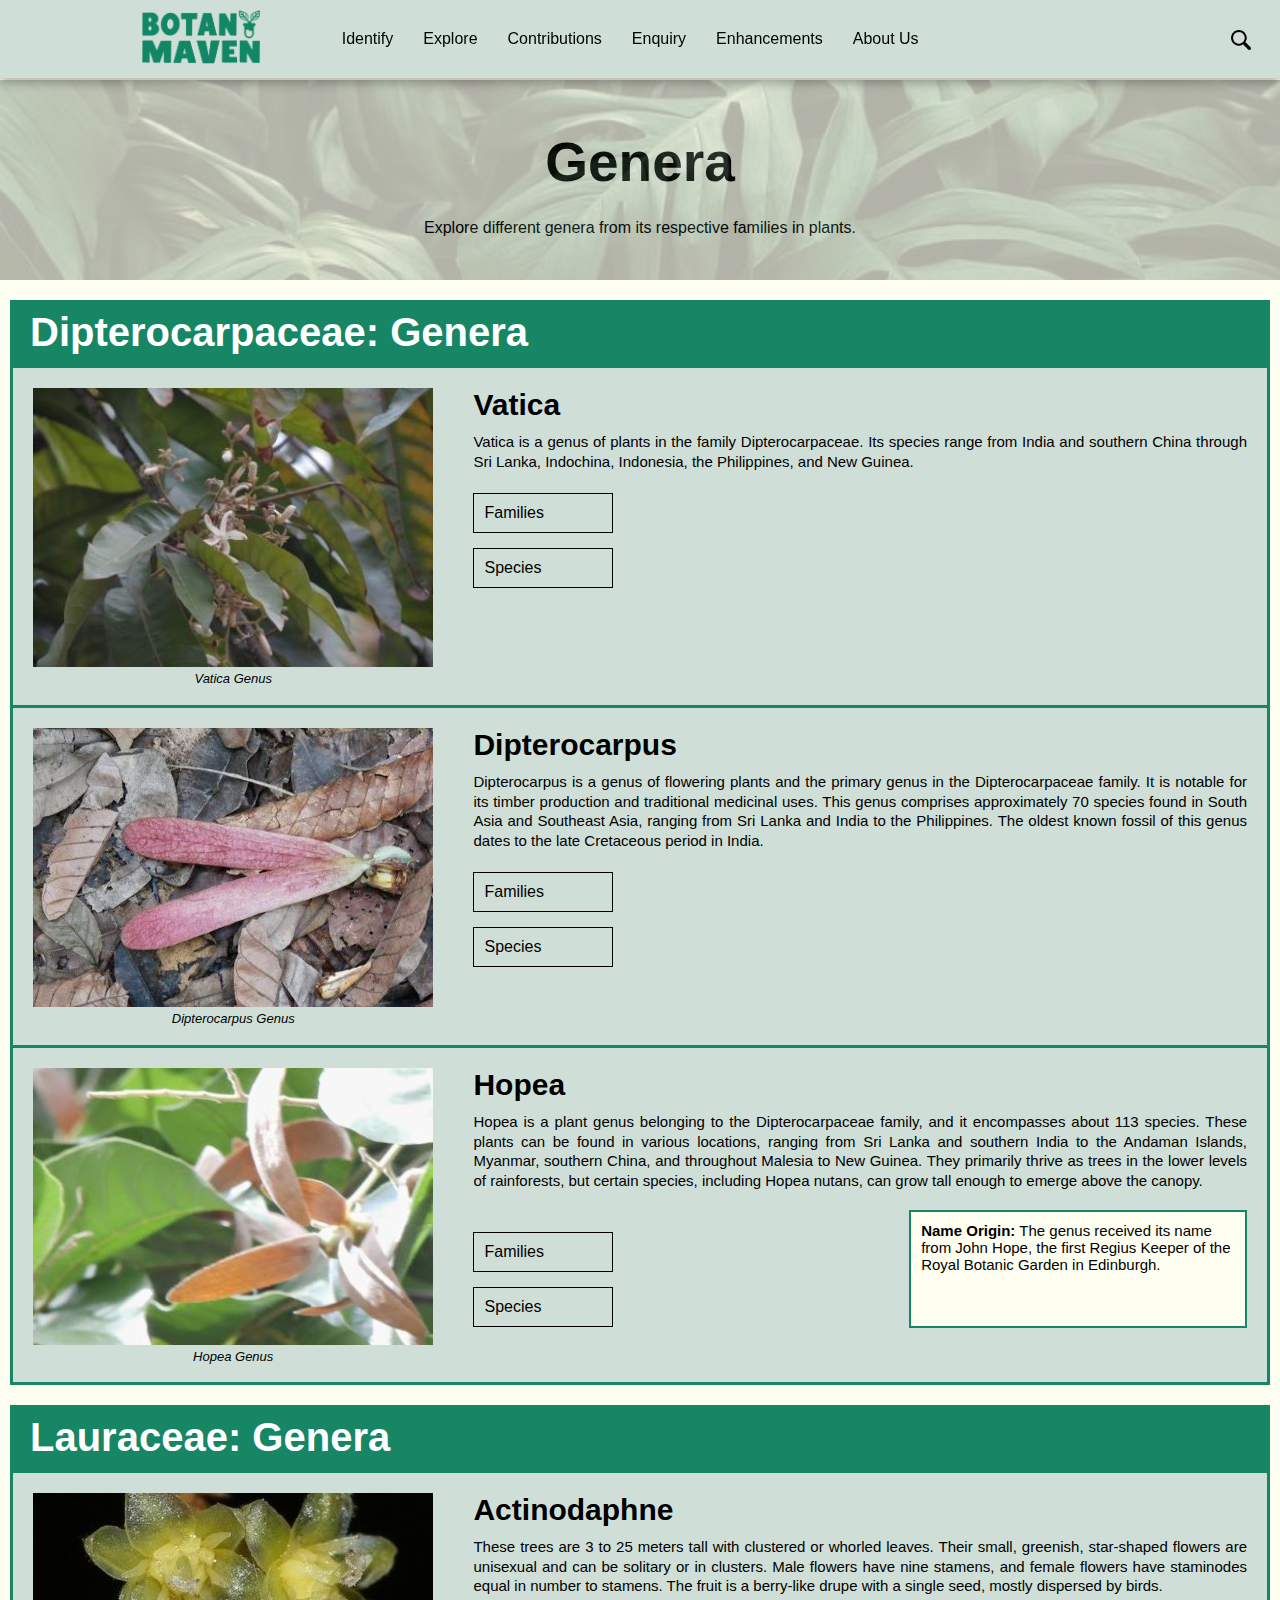
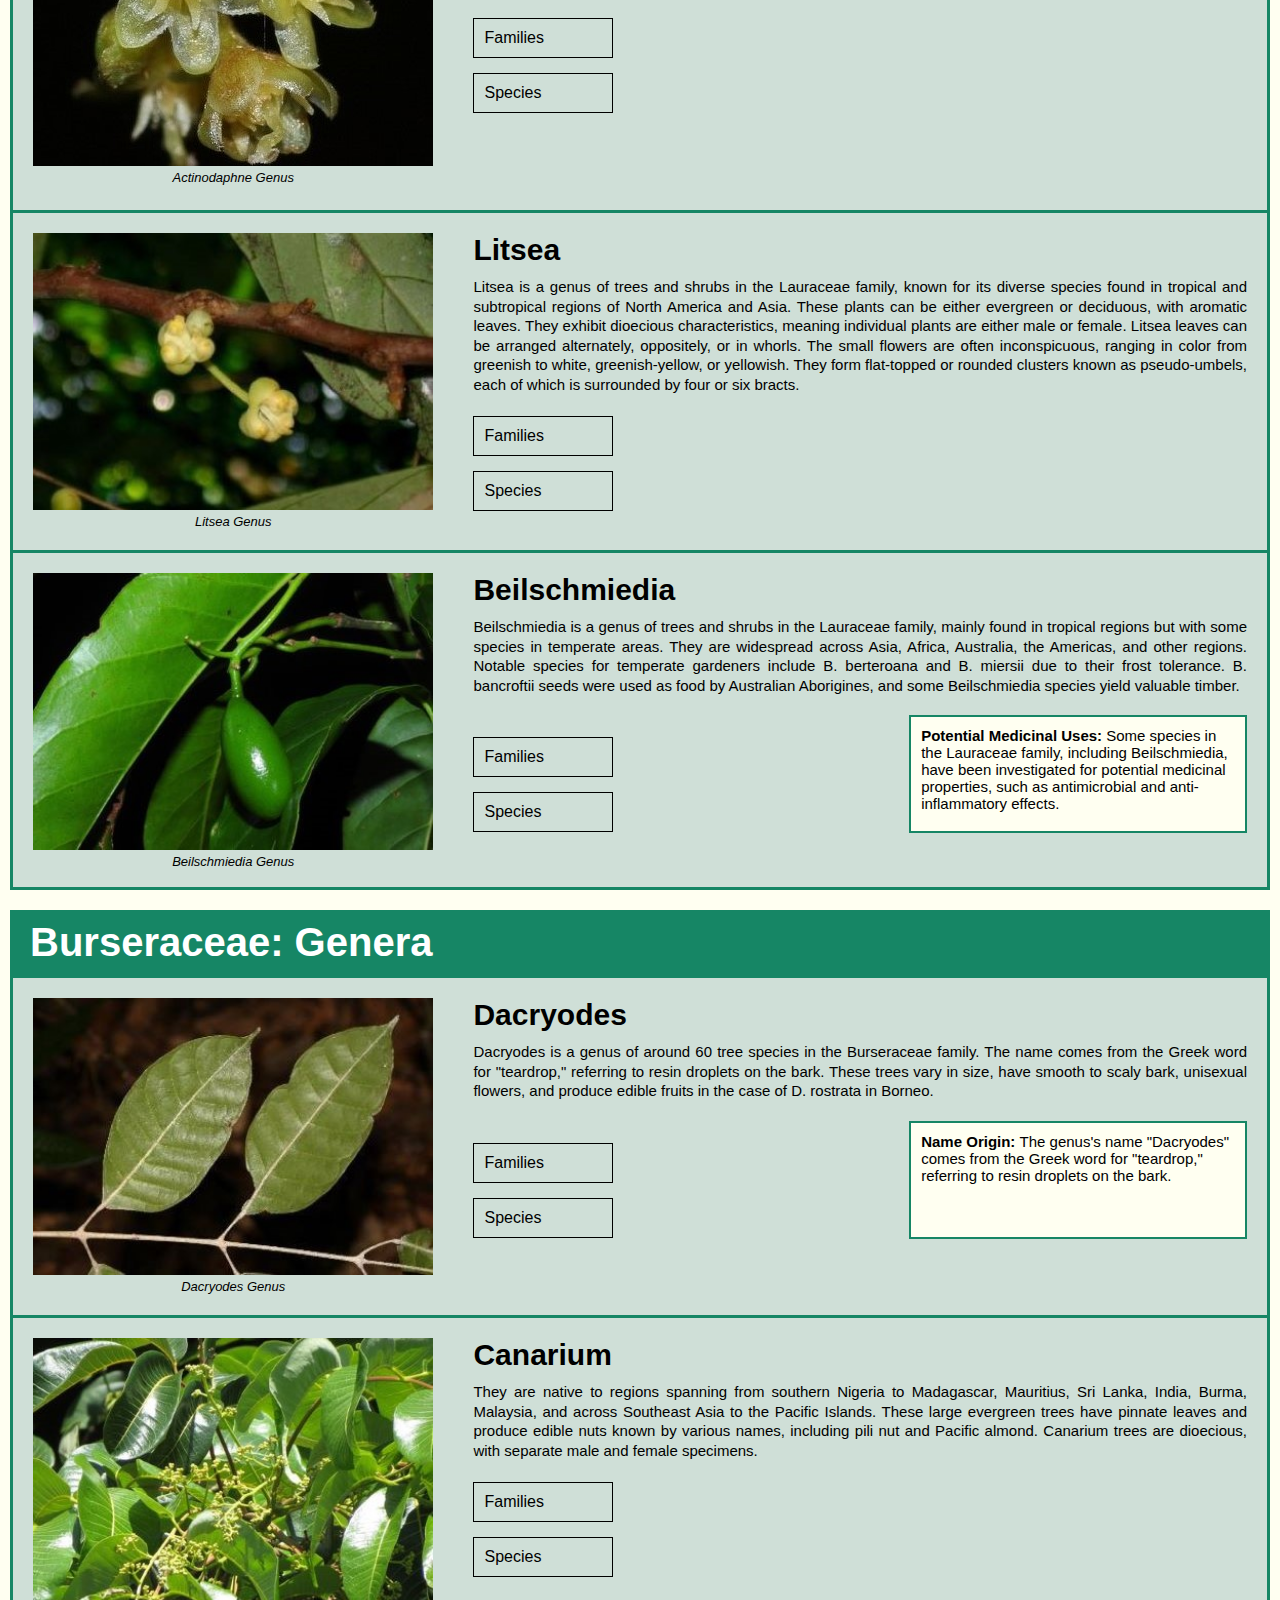
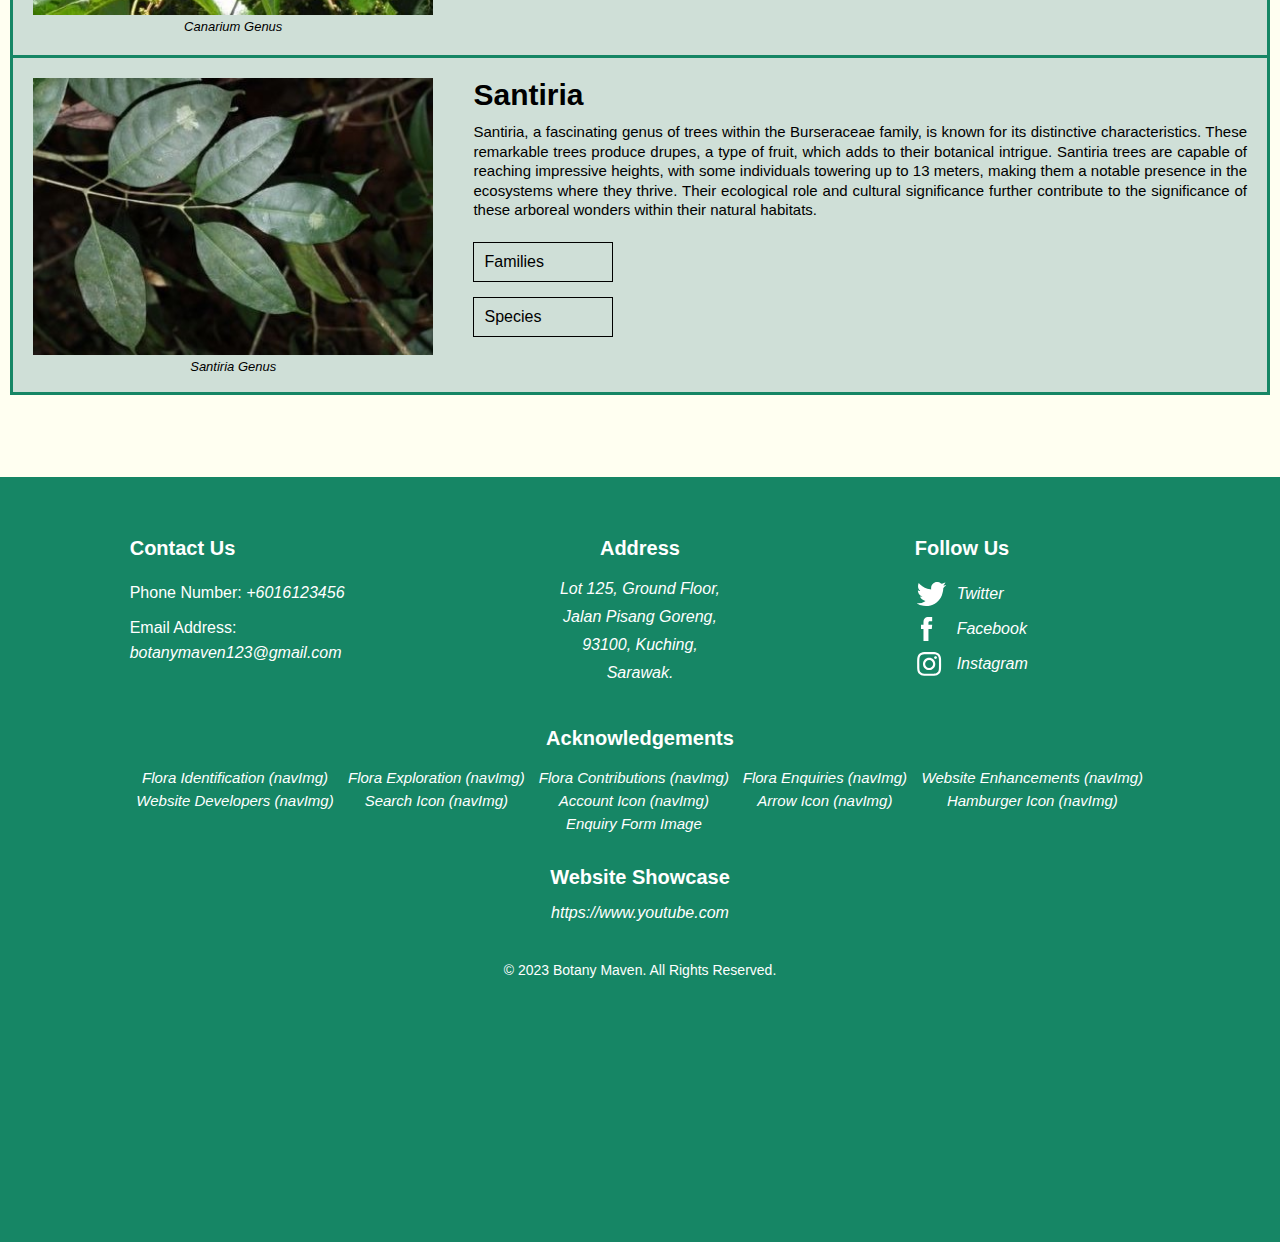
==== genera.html @ 19837459 "Add files via upload" ====
<!DOCTYPE html>
<html lang="en">
<head>
    <title>Genera</title>
    <meta charset="utf-8">
    <meta name="author" content="Lab Group 2-B: Deron Foo">
    <meta name="description" content="A website design prototype with future functions namely to identify Endangered, Rare and Threatened (ERT) plants through an automatic visual identification engine. In addition, the web application will also integrate a function akin to a plant encyclopedia, enabling users to explore encountered plant species">
    <meta name="keywords" content="Botany Maven, Plant Encyclopedia, ERT, Botany Identification, Families">
    <meta name="viewport" content="width=device-width, initial-scale=1.0">
    <link rel="stylesheet" type="text/css" href="style/style.css">
    <link rel="icon" href="photos/homepage/favicon.png" type="image/png"> <!-- Define website favicon -->
</head>
<body>
    <header>
        <input type="checkbox" name="hamburger_menu" id="sidebar_menu">
        <label for="sidebar_menu"><img src="photos/homepage/hamburger_menu.png" alt="Hamburger menu icon"></label>
        <!-- checkbox used for hamburger menu toggles (control the visibility of the sidebar menu) -->
        <a href="index.html" id="logo"><img src="photos/homepage/logo.png" alt="Website logo"></a>
        <nav>
            <div class="navbar">
                <a class="navbarBtn" href="identify.html">Identify</a>
                <div class="navRow">
                    <!-- Dropdown menu content arrangements -->
                    <div class="navCol column1">
                        <h2>Flora<br>Identification</h2>
                    </div>
                    <div class="navCol column2">
                        <ul>
                            <li>Upload photo</li>
                            <li>Identify plant types</li>
                            <li>Scientific & common names</li>
                            <li>Plant care tips</li>
                            <li>Appropriate environment</li>
                            <li>Main plant locations</li>
                        </ul>
                    </div>
                    <div class="navCol column3 colImg1">
                    </div><!-- Background image in style.css for each dropdown option -->
                </div>
            </div>
            <div class="navbar">
                <a class="navbarBtn" href="families.html">Explore</a>
                <div class="navRow">
                    <div class="navCol column1">
                        <h2>Flora<br>Exporation</h2>
                    </div>
                    <div class="navCol column2">
                        <ul>
                            <li>Explore the plant by navigating through three areas for more information: </li>
                            <li><a href="families.html">Families</a></li>
                            <li><a href="genera.html">Genera</a></li>
                            <li><a href="species.html">Species</a></li>
                        </ul>
                    </div>
                    <div class="navCol column3 colImg2">
                    </div>
                </div>
            </div>
            <div class="navbar">
                <a class="navbarBtn" href="contributor.html">Contributions</a>
                <div class="navRow">
                    <div class="navCol column1">
                        <h2>Flora<br>Contributions</h2>
                    </div>
                    <div class="navCol column2">
                        <ul>
                            <li>Card display of plants</li>
                            <li>User-uploaded photos</li>
                            <li>Name of the plants</li>
                            <li>Name of the contributors</li>
                            <li>User comments</li>
                        </ul>
                    </div>
                    <div class="navCol column3 colImg3">
                    </div>
                </div>
            </div>
            <div class="navbar">
                <a class="navbarBtn" href="enquiry.html">Enquiry</a>
                <div class="navRow">
                    <div class="navCol column1">
                        <h2>Flora<br>Enquiries</h2>
                    </div>
                    <div class="navCol column2">
                        <ul>
                            <li>User details</li>
                            <li>Make inquiries about plants based on seven families:</li>
                            <li>~ Dipterocarpaceae&nbsp;&nbsp;&nbsp; ~ Lauraceae</li>
                            <li>~ Burseraceae&nbsp;&nbsp;&nbsp;&nbsp;&nbsp;&nbsp;&nbsp;&nbsp;&nbsp;&nbsp;&nbsp; ~ Myristicaceae</li>
                            <li>~ Chrysobalanaceae&nbsp;&nbsp; ~ Meliaceae </li>
                            <li>~ Ebenaceae</li>
                        </ul>
                    </div>
                    <div class="navCol column3 colImg4">
                    </div>
                </div>
            </div>
            <div class="navbar">
                <a class="navbarBtn" href="enhancement1.html">Enhancements</a>
                <div class="navRow">
                    <div class="navCol column1">
                        <h2>Website<br>Enhancements</h2>
                    </div>
                    <div class="navCol column2">
                        <ul>
                            <li>Sticky Dropdown Navigation + Hamburger</li>
                            <li>Fluid Layout: Mobile & Tablet Adaptation</li>
                            <li>Card Flipping Animation on Mouseover </li>
                            <li>Embedded YouTube video</li>
                            <li>Embedded Google map</li>
                        </ul>
                    </div>
                    <div class="navCol column3 colImg5">
                    </div>
                </div>
            </div>
            <div class="navbar">
                <a class="navbarBtn" href="#">About Us</a>
                <div class="navRow">
                    <div class="navCol column1">
                        <h2>Website<br>Developers</h2>
                    </div>
                    <div class="navCol column2">
                        <ul>
                            <li>Meet our software developers:</li>
                            <li><a href="profile1.html">Deron Foo</a></li>
                            <li><a href="profile2.html">Esther Chai</a></li>
                            <li><a href="profile3.html">Liew Mei Qi</a></li>
                            <li><a href="profile4.html">Beh Jia Yi</a></li>
                            <li><a href="profile5.html">Lai Jun Hong</a></li>
                        </ul>
                    </div>
                    <div class="navCol column3 colImg6">
                    </div>
                </div>
            </div>
            <a href="" class="icon"><img src="photos/homepage/search.png" alt="Search icon"></a>
            <!-- search icon obtained from https://www.flaticon.com/free-icon/magnifying-glass_49116?term=search&page=1&position=16&origin=tag&related_id=49116 -->
            <a href="" class="icon"><img src="photos/homepage/user.png" alt="User account icon"></a>
            <!-- account icon obtained from https://www.flaticon.com/free-icon/user_1077114?term=account&page=1&position=3&origin=search&related_id=1077114 -->
        </nav>
        <div id="hamburgerNav">
        <!-- Hamburger navigational menu that will only show up when clicked on under minimized screen/mobile view -->
            <ul>
                <li><a href="identify.html">Flora Identification<img src="photos/homepage/right-arrow.png" alt="Right arrow"></a></li>
                <li><a href="families.html">Explore - Families<img src="photos/homepage/right-arrow.png" alt="Right arrow"></a></li>
                <li><a href="genera.html">Explore - Genera<img src="photos/homepage/right-arrow.png" alt="Right arrow"></a></li>
                <li><a href="species.html">Explore - Species<img src="photos/homepage/right-arrow.png" alt="Right arrow"></a></li>
                <li><a href="contributor.html">Flora Contributions<img src="photos/homepage/right-arrow.png" alt="Right arrow"></a></li>
                <li><a href="enquiry.html">Flora Enquiries<img src="photos/homepage/right-arrow.png" alt="Right arrow"></a></li>
                <li><a href="enhancement1.html">Website Enhancements<img src="photos/homepage/right-arrow.png" alt="Right arrow"></a></li>
                <li><a href="profile1.html">Dev - Deron Foo<img src="photos/homepage/right-arrow.png" alt="Right arrow"></a></li>
                <li><a href="profile2.html">Dev - Esther Chai<img src="photos/homepage/right-arrow.png" alt="Right arrow"></a></li>
                <li><a href="profile3.html">Dev - Liew Mei Qi<img src="photos/homepage/right-arrow.png" alt="Right arrow"></a></li>
                <li><a href="profile4.html">Dev - Beh Jia Yi<img src="photos/homepage/right-arrow.png" alt="Right arrow"></a></li>
                <li><a href="profile5.html">Dev - Lai Jun Hong<img src="photos/homepage/right-arrow.png" alt="Right arrow"></a></li>
                <!-- arrow icon obtained from https://www.flaticon.com/free-icon/right-arrow_271228?term=arrow&page=1&position=1&origin=tag&related_id=271228 -->
            </ul>
        </div>
    </header>
    <section>
        <article class="genera">
            <h1>Genera</h1>
            <p>Explore different genera from its respective families in plants.</p>
        </article>
    </section>
    <section class="families-header">
        <h1 id="diptero-genera">Dipterocarpaceae: Genera</h1>
    </section>
    <section class="genera-container">
        <figure class="genera-img">
            <img src="photos/genera/vatica.jpg" alt="Image of Vatica">
            <!-- Image obtained from https://inaturalist-open-data.s3.amazonaws.com/photos/45845784/large.jpeg -->
            <figcaption><em>Vatica Genus</em></figcaption>
        </figure>
        <div class="genera-info">
            <h2>Vatica</h2>
            <p>                    
                Vatica is a genus of plants in the family Dipterocarpaceae. Its species range from India and southern China through Sri Lanka, Indochina, Indonesia, the Philippines, and New Guinea.
            </p>
            <div class="plant-buttons"> 
                <p><a href="families.html#diptero-family">Families</a></p>
                <p><a href="species.html#vatica-species" id="carpus-genera">Species</a></p>
            </div>
        </div>
    </section>
    <section class="genera-container">
        <figure class="genera-img">
            <img src="photos/genera/dipterocarpus.jpg" alt="Image of Dipterocarpus">
            <!-- https://inaturalist-open-data.s3.amazonaws.com/photos/965085/medium.JPG -->
            <figcaption><em>Dipterocarpus Genus</em></figcaption>
        </figure>
        <div class="genera-info">
            <h2>Dipterocarpus</h2>
            <p>                    
                Dipterocarpus is a genus of flowering plants and the primary genus in the Dipterocarpaceae family. It is notable for its timber production and traditional medicinal uses. This genus comprises approximately 70 species found in South Asia and Southeast Asia, ranging from Sri Lanka and India to the Philippines. The oldest known fossil of this genus dates to the late Cretaceous period in India.
            </p>
            <div class="plant-buttons"> 
                <p><a href="families.html#diptero-family">Families</a></p>
                <p><a href="species.html#carpus-species" id="hopea-genera">Species</a></p>
            </div>
        </div>
    </section>
    <section class="genera-container-bottom">
        <figure class="genera-img">
            <img src="photos/genera/hopea.jpg" alt="Image of Hopea">
            <!-- https://inaturalist-open-data.s3.amazonaws.com/photos/965085/medium.JPG -->
            <figcaption><em>Hopea Genus</em></figcaption>
        </figure>
        <div class="genera-info">
            <h2>Hopea</h2>
            <p>                    
                Hopea is a plant genus belonging to the Dipterocarpaceae family, and it encompasses about 113 species. These plants can be found in various locations, ranging from Sri Lanka and southern India to the Andaman Islands, Myanmar, southern China, and throughout Malesia to New Guinea. They primarily thrive as trees in the lower levels of rainforests, but certain species, including Hopea nutans, can grow tall enough to emerge above the canopy.
            </p>
            <div class="flex">
                <div class="plant-buttons"> 
                    <p><a href="families.html#diptero-family">Families</a></p>
                    <p><a href="species.html#hopea-species">Species</a></p>
                </div>
                <aside class="add-info">
                    <p>
                        <strong>Name Origin:</strong> The genus received its name from John Hope, the first Regius Keeper of the Royal Botanic Garden in Edinburgh.
                    </p>
                </aside>
            </div>
        </div>
    </section>
    <section class="families-header">
        <h1 id="laura-genera">Lauraceae: Genera</h1>
    </section>
    <section class="genera-container">
        <figure class="genera-img">
            <img src="photos/genera/actinodaphne.jpg" alt="Image of Actinodaphne">
            <!-- Image obtained from https://static.inaturalist.org/photos/194776431/medium.jpeg -->
            <figcaption><em>Actinodaphne Genus</em></figcaption>
        </figure>
        <div class="genera-info">
            <h2>Actinodaphne</h2>
            <p>                    
                These trees are 3 to 25 meters tall with clustered or whorled leaves. Their small, greenish, star-shaped flowers are unisexual and can be solitary or in clusters. Male flowers have nine stamens, and female flowers have staminodes equal in number to stamens. The fruit is a berry-like drupe with a single seed, mostly dispersed by birds.
            </p>
            <div class="plant-buttons"> 
                <p><a href="families.html#laura-family">Families</a></p>
                <p><a href="species.html#acti-species" id="litsea-genera">Species</a></p>
            </div>
        </div>
    </section>
    <section class="genera-container">
        <figure class="genera-img">
            <img src="photos/genera/litsea.jpg" alt="Image of Litsea">
            <!-- https://inaturalist-open-data.s3.amazonaws.com/photos/1449410/medium.jpg -->
            <figcaption><em>Litsea Genus</em></figcaption>
        </figure>
        <div class="genera-info">
            <h2>Litsea</h2>
            <p>                    
                Litsea is a genus of trees and shrubs in the Lauraceae family, known for its diverse species found in tropical and subtropical regions of North America and Asia. These plants can be either evergreen or deciduous, with aromatic leaves. They exhibit dioecious characteristics, meaning individual plants are either male or female. Litsea leaves can be arranged alternately, oppositely, or in whorls. The small flowers are often inconspicuous, ranging in color from greenish to white, greenish-yellow, or yellowish. They form flat-topped or rounded clusters known as pseudo-umbels, each of which is surrounded by four or six bracts.
            </p>
            <div class="plant-buttons"> 
                <p><a href="families.html#laura-family">Families</a></p>
                <p><a href="species.html#litsea-species" id="beil-genera">Species</a></p>
            </div>
        </div>
    </section>
    <section class="genera-container-bottom">
        <figure class="genera-img">
            <img src="photos/genera/beilschmiedia.jpg" alt="Image of Beilschmiedia">
            <!-- https://inaturalist-open-data.s3.amazonaws.com/photos/90555715/medium.jpg -->
            <figcaption><em>Beilschmiedia Genus</em></figcaption>
        </figure>
        <div class="genera-info">
            <h2>Beilschmiedia</h2>
            <p>                    
                Beilschmiedia is a genus of trees and shrubs in the Lauraceae family, mainly found in tropical regions but with some species in temperate areas. They are widespread across Asia, Africa, Australia, the Americas, and other regions. Notable species for temperate gardeners include B. berteroana and B. miersii due to their frost tolerance. B. bancroftii seeds were used as food by Australian Aborigines, and some Beilschmiedia species yield valuable timber.
            </p>
            <div class="flex">
                <div class="plant-buttons"> 
                    <p><a href="families.html#laura-family">Families</a></p>
                    <p><a href="species.html#beil-species">Species</a></p>
                </div>
                <aside class="add-info">
                    <p>
                        <strong>Potential Medicinal Uses: </strong> Some species in the Lauraceae family, including Beilschmiedia, have been investigated for potential medicinal properties, such as antimicrobial and anti-inflammatory effects.
                    </p>
                </aside>
            </div>
        </div>
    </section>
    <section class="families-header">
        <h1 id="bursera-genera">Burseraceae: Genera</h1>
    </section>
    <section class="genera-container">
        <figure class="genera-img">
            <img src="photos/genera/dacryodes.jpg" alt="Image of Dacryodes">
            <!-- Image obtained from https://www.researchgate.net/profile/Wei-Wei-Seah/publication/333042051/figure/fig4/AS:757943544856577@1557719231701/Dacryodes-rugosa-var-rugosa-A-Upper-surfaces-of-the-leaflets-bullate-B-Lower.jpg -->
            <figcaption><em>Dacryodes Genus</em></figcaption>
        </figure>
        <div class="genera-info">
            <h2>Dacryodes</h2>
            <p>                    
                Dacryodes is a genus of around 60 tree species in the Burseraceae family. The name comes from the Greek word for "teardrop," referring to resin droplets on the bark. These trees vary in size, have smooth to scaly bark, unisexual flowers, and produce edible fruits in the case of D. rostrata in Borneo.
            </p>
            <div class="flex">
                <div class="plant-buttons"> 
                    <p><a href="families.html#bursera-family">Families</a></p>
                    <p><a href="species.html#dacryo-species" id="patent-genera">Species</a></p>
                </div>
                <aside class="add-info">
                    <p>
                        <strong>Name Origin: </strong> The genus's name "Dacryodes" comes from the Greek word for "teardrop," referring to resin droplets on the bark.
                    </p>
                </aside>
            </div>
        </div>
    </section>
    <section class="genera-container">
        <figure class="genera-img">
            <img src="photos/genera/canarium.jpg" alt="Image of Canarium">
            <!-- https://inaturalist-open-data.s3.amazonaws.com/photos/102044644/medium.jpeg -->
            <figcaption><em>Canarium Genus</em></figcaption>
        </figure>
        <div class="genera-info">
            <h2>Canarium</h2>
            <p>                    
                They are native to regions spanning from southern Nigeria to Madagascar, Mauritius, Sri Lanka, India, Burma, Malaysia, and across Southeast Asia to the Pacific Islands. These large evergreen trees have pinnate leaves and produce edible nuts known by various names, including pili nut and Pacific almond. Canarium trees are dioecious, with separate male and female specimens.
            </p>
            <div class="plant-buttons"> 
                <p><a href="families.html#bursera-family">Families</a></p>
                <p><a href="species.html#canarium-species" id="apicu-genera">Species</a></p>
            </div>
        </div>
    </section>
    <section class="genera-container-bottom">
        <figure class="genera-img">
            <img src="photos/genera/santiria.jpg" alt="Image of Santiria">
            <!-- https://inaturalist-open-data.s3.amazonaws.com/photos/1471235/medium.jpg -->
            <figcaption><em>Santiria Genus</em></figcaption>
        </figure>
        <div class="genera-info">
            <h2>Santiria</h2>
            <p>                    
                Santiria, a fascinating genus of trees within the Burseraceae family, is known for its distinctive characteristics. These remarkable trees produce drupes, a type of fruit, which adds to their botanical intrigue. Santiria trees are capable of reaching impressive heights, with some individuals towering up to 13 meters, making them a notable presence in the ecosystems where they thrive. Their ecological role and cultural significance further contribute to the significance of these arboreal wonders within their natural habitats.
            </p>
            <div class="plant-buttons"> 
                <p><a href="families.html#bursera-family">Families</a></p>
                <p><a href="species.html#santiria-species">Species</a></p>
            </div>
        </div>
    </section>
    <br><br><br><br>
    <footer>
        <div class="footer_container">
            <section class="footer_section1">
                <h3>Contact Us</h3>
                <p>Phone Number:<a href="tel:6016123456"><em> +6016123456</em></a></p>
                <p>Email Address:<a href="mailto:botanymaven123@gmail.com"><em> botanymaven123@gmail.com</em></a></p>
            </section>
            <section class="footer_section2">
                <h3>Address</h3>
                <p><em>Lot 125, Ground Floor,</em></p>
                <p><em>Jalan Pisang Goreng,</em></p>
                <p><em>93100, Kuching,</em></p>  
                <p><em>Sarawak.</em></p>  
            </section>
            <section>
                <h3>Follow Us</h3>
                <table>
                    <tr>
                        <td><svg class="footer_icon" width="29" height="24">
                            <path d="m14.102 6.384.062 1.038-1.05-.127C9.297 6.808 5.96 5.155 3.128 2.38L1.742 1.003 1.385 2.02c-.755 2.267-.273 4.66 1.3 6.27.84.89.652 1.018-.796.488-.505-.17-.946-.296-.988-.233-.147.15.357 2.076.756 2.84.545 1.058 1.658 2.096 2.875 2.71l1.028.488-1.216.02c-1.175 0-1.217.022-1.09.467.418 1.377 2.076 2.84 3.923 3.475l1.3.444-1.132.677a11.815 11.815 0 0 1-5.624 1.568c-.944.02-1.72.106-1.72.17 0 .21 2.56 1.398 4.05 1.864 4.47 1.376 9.78.783 13.766-1.57 2.833-1.672 5.666-5 6.988-8.22.713-1.715 1.426-4.85 1.426-6.354 0-.975.063-1.102 1.24-2.267.69-.68 1.342-1.42 1.467-1.632.21-.403.19-.403-.88-.043-1.785.636-2.036.55-1.155-.402.65-.678 1.427-1.907 1.427-2.267 0-.063-.316.042-.673.233-.377.21-1.217.53-1.846.72l-1.132.36-1.03-.7c-.565-.38-1.363-.805-1.782-.932-1.07-.296-2.707-.254-3.673.085-2.623.953-4.28 3.41-4.09 6.1z" fill="#FFFFFF"></path>
                        </svg></td>
                        <td>&nbsp; <a href="">Twitter</a></td>
                    </tr>
                    <tr>
                        <td>&nbsp;<svg class="footer_icon" width="12" height="24">
                            <path d="M7.446 24V12h3.313l.438-4.137H7.446l.006-2.07c0-1.08.103-1.657 1.652-1.657h2.07V0H7.863c-3.98 0-5.38 2.006-5.38 5.38v2.483H0V12h2.48v12h4.966z" fill="#FFFFFF"></path>
                        </svg></td>
                        <td>&nbsp; <a href="">Facebook</a></td>
                    </tr>
                    <tr>
                        <td><svg class="footer_icon" width="26" height="24">
                            <path d="M12.138 15.92c-2.206 0-3.994-1.776-3.994-3.967 0-2.19 1.788-3.967 3.994-3.967 2.205 0 3.993 1.776 3.993 3.967 0 2.19-1.787 3.967-3.992 3.967m0-10.078c-3.398 0-6.153 2.736-6.153 6.11 0 3.376 2.755 6.112 6.153 6.112 3.397 0 6.152-2.736 6.152-6.11 0-3.376-2.755-6.112-6.152-6.112" fill="#FFFFFF"></path>
                            <path d="M21.89 16.762c-.053 1.16-.25 1.79-.413 2.21a3.684 3.684 0 0 1-.896 1.368 3.682 3.682 0 0 1-1.376.89c-.423.163-1.057.357-2.225.41-1.264.057-1.643.07-4.842.07-3.2 0-3.58-.013-4.842-.07-1.168-.053-1.802-.247-2.225-.41a3.714 3.714 0 0 1-1.376-.89 3.686 3.686 0 0 1-.896-1.368c-.164-.42-.36-1.05-.413-2.21-.058-1.255-.07-1.63-.07-4.81 0-3.177.012-3.553.07-4.808.053-1.16.25-1.79.413-2.21.217-.555.477-.952.896-1.368.42-.417.818-.675 1.377-.89.424-.163 1.058-.357 2.226-.41 1.264-.057 1.642-.07 4.842-.07l4.84.07c1.17.056 1.803.247 2.226.41.56.215.958.473 1.377.89.42.416.68.813.897 1.368.164.42.36 1.05.413 2.21.058 1.255.07 1.63.07 4.81 0 3.177-.012 3.553-.07 4.808m2.156-9.716c-.058-1.266-.26-2.13-.556-2.888a5.83 5.83 0 0 0-1.382-2.108A5.876 5.876 0 0 0 19.986.677c-.763-.294-1.633-.495-2.91-.553C15.8.066 15.392.052 12.14.052c-3.254 0-3.662.014-4.94.072-1.276.058-2.146.26-2.908.553A5.877 5.877 0 0 0 2.167 2.05 5.83 5.83 0 0 0 .785 4.158C.49 4.915.287 5.78.23 7.046.17 8.316.155 8.72.155 11.953S.17 15.59.23 16.86c.057 1.266.26 2.13.555 2.888a5.83 5.83 0 0 0 1.382 2.108A5.877 5.877 0 0 0 4.29 23.23c.762.293 1.632.494 2.908.552 1.278.058 1.686.072 4.94.072 3.253 0 3.66-.014 4.94-.072 1.275-.058 2.145-.26 2.908-.553a5.876 5.876 0 0 0 2.122-1.374 5.83 5.83 0 0 0 1.382-2.108c.296-.757.498-1.622.556-2.888.06-1.27.073-1.675.073-4.907s-.015-3.637-.074-4.907" fill="#FFFFFF"></path>
                            <path d="M19.97 5.6c0 .79-.643 1.428-1.437 1.428s-1.438-.64-1.438-1.428c0-.788.644-1.428 1.438-1.428.794 0 1.438.64 1.438 1.428" fill="#FFFFFF"></path>
                        </svg></td>
                        <td>&nbsp; <a href="">Instagram</a></td>
                    </tr>
                </table>
            </section>
        </div>
        <div class="acknowledgement">
            <h3>Acknowledgements</h3>
            <table>
                <tr>
                    <td><a href="https://www.freepik.com/free-photo/agronomist-expert-examining-corn-leaf-looking-disease-indicator_11134023.htm?query=botanical%20identification&position=8&from_view=keyword&track=ais#position=8&query=botanical%20identification" target="_blank">Flora Identification (navImg)</a></td>
                    <td><a href="https://www.freepik.com/free-photo/woman-moody-nature-photo-aesthetic-greenhouse_18117343.htm#query=explore%20plants&position=47&from_view=search&track=ais" target="_blank">Flora Exploration (navImg)</a></td>
                    <td><a href="https://www.freepik.com/free-photo/woman-taking-snapshot-her-plant-social-media_17430697.htm#query=plants%20photo%20sharings&position=7&from_view=search&track=ais" target="_blank">Flora Contributions (navImg)</a></td>
                    <td><a href="https://www.freepik.com/free-photo/happily-gardener-man-use-smartphone-laptop-computer-while-online-tutorial-potted-plans-shop_18685208.htm#query=question%20about%20plant&position=37&from_view=search&track=ais" target="_blank">Flora Enquiries (navImg)</a></td>
                    <td><a href="https://www.freepik.com/free-photo/female-florist-using-laptop-with-potted-plants-desk_3180761.htm#query=software%20about%20plants&position=2&from_view=search&track=ais" target="_blank">Website Enhancements (navImg)</a></td>
                </tr>
                <tr>
                    <td><a href="https://www.freepik.com/free-photo/team-coworkers-looking-green-screen-template-laptop-working-with-isolated-mockup-display-business-collaboration-partnership-people-sitting-coworking-office-with-copyspace_44988952.htm#query=green%20software%20teams&position=29&from_view=search&track=ais" target="_blank">Website Developers (navImg)</a></td>
                    <td><a href="https://www.flaticon.com/free-icon/magnifying-glass_49116?term=search&page=1&position=16&origin=tag&related_id=49116" target="_blank">Search Icon (navImg)</a></td>
                    <td><a href="https://www.flaticon.com/free-icon/user_1077114?term=account&page=1&position=3&origin=search&related_id=1077114" target="_blank">Account Icon (navImg)</a></td>
                    <td><a href="https://www.flaticon.com/free-icon/right-arrow_271228?term=arrow&page=1&position=1&origin=tag&related_id=271228" target="_blank">Arrow Icon (navImg)</a></td>
                    <td><a href="https://png.pngitem.com/pimgs/s/160-1604057_menu-free-download-and-svg-menu-icon-hd.png" target="_blank">Hamburger Icon (navImg)</a></td>
                </tr>
                <tr>
                    <td></td>
                    <td></td>
                    <td><a href="https://www.freepik.com/free-photo/peace-lily-plant-pot_18097452.htm#query=plant%20pots&position=35&from_view=search&track=ais" target="_blank">Enquiry Form Image</a></td>
                    <td></td>
                    <td></td>
                </tr>
            </table>
            <h3>Website Showcase</h3>
            <a href="https://www.youtube.com" target="_blank">https://www.youtube.com</a>
        </div>
        <div class="footer-bottom"><p>&copy; 2023 Botany Maven. All Rights Reserved.</p></div>
    </footer>
</body>
</html>
---- style/style.css ----
* {
    margin: 0;
    padding: 0;
    box-sizing: border-box;
    font-family: Arial, Helvetica, sans-serif; /* Generic fonts are chosen as the main font families of the website */
}
body {
    min-height: 100vh;
    overflow-x: hidden;
    background-color: #fffff1; /* Define the main content background colour of the website */
}

/* CSS for Website Header */
header {
    position: fixed;
    top: 0; right: 0; left: 0; 
    display: flex; 
    align-items: center;
    padding: 0 11%;
    background-color: #cfdfd7; /* Light green as the second colour of the website mainly used for navigational menu */
    box-shadow: 0 5px 10px rgba(0,0,0,0.3);
    z-index: 1000;
}
/* CSS for Website Logo and Icons */
header a#logo {
    margin-right: 6.6%;
}
header a#logo img { 
    width: 120px;
}
header a.icon { /* Styles applied on user account and search icons */
    position: relative; 
    top: 5px; left: 40%; 
    display: inline-block;
    padding: 25px 15px;
}
header a.icon img { 
    width: 20px;
}
/* ~~~~~~~~~~~~~~~~~~~~~~~~~~~~~~~~~~~~~~~~~~~~~~~~~~~~~~~~~~~~~~~~~~~~~~~~~~~~~~ */

/* CSS for Website Dropdown Navigation Menu */
nav {
    display: flex;
}
a.navbarBtn {
	font-size: 16px;
    padding: 30px 15px;
    position: relative;
    display: inline-block;
    color: black;
    text-decoration: none;
}
a.navbarBtn:after { /* Simple hover animation for main links under navigation menu */
    content: "";
    position: absolute;
    background-color: black;
    height: 0.5px; width: 0;
    left: 16px; bottom: 20px;
    transition: 0.3s;
}
a.navbarBtn:hover:after {
    width: 20px;
}
.navRow {
    position: absolute;
	left: 0;
	width: 100%;
	display: none; /* Dropdown content displayed during main links mouseover */
    background-color: #cfdfd7;
	z-index: 10;
}
.navbar:focus-within .navRow,
.navbar:hover .navRow {
	display: block;
    border-top: 1px solid #9f9f9f;
}
.navCol { /* Vertical arrangements for dropdown menu content */
	float: left;
	padding: 0;
	height: 450px;
}
.navCol a, .main2 a, #enhancement_content .reference a {
    font-weight: bolder;
}
.navCol a:hover, .main2 a:hover, #enhancement_content .reference a:hover {
    opacity: 0.6;
}
.column1 {
    width: 25%;
    padding: 3% 11% ;
}
.column2 {
    width: 38%;
    padding: 2.5% 0;
}
.column2 ul li {
    list-style-type: none;
    padding: 8px 0;
    font-size: 16px;
    opacity: 0;
}
.column3 {
    width: 37%;
    overflow-x: hidden;
}
/* Images displayed under each dropdown menu */
.colImg1 {
    background: url(../photos/homepage/identify.jpg) no-repeat;
    /* image obtained from https://www.freepik.com/free-photo/agronomist-expert-examining-corn-leaf-looking-disease-indicator_11134023.htm#query=botanical%20identification&position=8&from_view=keyword&track=ais#position=8&query=botanical%20identification */
    background-size: cover;
    background-position: center;
}
.colImg2 {
    background: url(../photos/homepage/explore.jpg) no-repeat;
    /* image obtained from https://www.freepik.com/free-photo/woman-moody-nature-photo-aesthetic-greenhouse_18117343.htm#query=explore%20plants&position=47&from_view=search&track=ais */
    background-size: cover;
    background-position: center;
}
.colImg3 {
    background: url(../photos/homepage/contributions.jpg) no-repeat;
    /* image obtained from https://www.freepik.com/free-photo/woman-taking-snapshot-her-plant-social-media_17430697.htm#query=plants%20photo%20sharings&position=7&from_view=search&track=ais */
    background-size: cover;
    background-position: center;
}
.colImg4 {
    background: url(../photos/homepage/enquiry.jpg) no-repeat;
    /* image obtained from https://www.freepik.com/free-photo/happily-gardener-man-use-smartphone-laptop-computer-while-online-tutorial-potted-plans-shop_18685208.htm#query=question%20about%20plant&position=37&from_view=search&track=ais */
    background-size: cover;
    background-position: center;
}
.colImg5 {
    background: url(../photos/homepage/enhancements.jpg) no-repeat;
    /* image obtained from https://www.freepik.com/free-photo/female-florist-using-laptop-with-potted-plants-desk_3180761.htm#query=software%20about%20plants&position=2&from_view=search&track=ais */
    background-size: cover;
    background-position: center;
}
.colImg6 {
    background: url(../photos/homepage/aboutus.jpg) no-repeat;
    /* image obtained from https://www.freepik.com/free-photo/team-coworkers-looking-green-screen-template-laptop-working-with-isolated-mockup-display-business-collaboration-partnership-people-sitting-coworking-office-with-copyspace_44988952.htm#query=green%20software%20teams&position=29&from_view=search&track=ais */
    background-size: cover;
    background-position: center;
}
.column1 h2, .column2 ul li, .column3 { /* FadeInFromTop animation for dropdown menu content */
    animation-name: fadeInFromTop; /* Define the animation name */
    animation-duration: 1s; /* Set the animation duration */
    animation-delay: 0.2s; /* Add a delay to start the animation */
    animation-fill-mode: forwards; /* Keep the final animation state */
}
@keyframes fadeInFromTop { /* Define the fadeInFromTop animation */
    from {
        opacity: 0; /* Start with zero opacity */
        transform: translateY(-5px); /* Start 20px above */
    }
    to {
        opacity: 1; /* Transition to full opacity */
        transform: translateY(0); /* Stay at the original position */
    }
}
/* ~~~~~~~~~~~~~~~~~~~~~~~~~~~~~~~~~~~~~~~~~~~~~~~~~~~~~~~~~~~~~~~~~~~~~~~~~~~~~~ */

/* CSS for Website Hamburger Menu */
#sidebar_menu { /* Invisible checkbox used for hamburger menu toggles (control the visibility of the sidebar menu) */
    display: none;
}
header label {  /* Hamburger menu icon linked to the checkbox through label tag */
    cursor: pointer;
    display: none;
}
#hamburgerNav { 
    position: absolute;
    top: 100%; left:0; right:0;
    height: 100vh;
    display: none;
    background-color: #cfdfd7;
    border-top: 1px solid rgba(0,0,0,.1);
    padding: 50px;
    animation-name: moveInFromLeft; /* MoveInFromLeft animation for hamburger sidebar menu */
    animation-duration: 1s; 
    animation-delay: 0.2s;
    animation-fill-mode: forwards; 
}
@keyframes moveInFromLeft { /* Define the moveInFromLeft animation */
    from {
        transform: translateX(-100%); 
    }
    to {
        transform: translateX(0); 
    }
}
#hamburgerNav ul li {
    list-style-type: none;
    width: 100%;
    padding: 10px 0;
}
#hamburgerNav ul li a {
    position: relative;
    color: black;
    text-decoration: none;
    font-size: 20px;
    font-weight: normal;
}
#hamburgerNav ul li a:hover {
    font-weight: bold;
}
#hamburgerNav ul li a::before { /* Simple underline animation upon links mouseover */ 
    content: '';
    position: absolute;
    left: 0; bottom:-5px; 
    width: 100%; height: 2px;
    border-radius: 4px;
    background-color: black;
    transform-origin: right;
    transform: scaleX(0);
    transition: transform .3s ease-in-out;
}
#hamburgerNav ul li a:hover::before {
    transform-origin: left;
    transform: scaleX(1);
}
#hamburgerNav ul li img { /*Styles for right arrow icons */
    width: 15px;
    position: relative;
    top: 2px;
    float: right;
}

/* Automatic adjustment made during minimzed screen size (fluid layout) */
@media(max-width:991px) {
    header {
        padding: 0;
    }
    header label {
        display: initial;
        width: 25%;
        padding-left: 25px;
    }
    header label img { /* Hamburger icon */
        width: 25px;
    }
    header label img:hover { 
        opacity: 0.5;
    }
    header a#logo { /* Website logo re-positioning */
        width: 45%;
        margin: 0;
    }
    header a#logo img {
        margin: 13px 28%;
    }
    header a.icon {
        padding: 25px 10px;
        top: 5px; left: 0%;
    }
    nav {
        width: 25%;  
        padding-left: 5%;
    }
    .navbar {
        display: none;
    }
    #sidebar_menu:checked ~ #hamburgerNav { /* Display sidebar menu when hamburger icon clicked */
        display: initial;
    }
}
/* ~~~~~~~~~~~~~~~~~~~~~~~~~~~~~~~~~~~~~~~~~~~~~~~~~~~~~~~~~~~~~~~~~~~~~~~~~~~~~~ */

/* CSS for Website Homepage (index.html) */
.homepage {
    float: right;
    width: 50%;
    height: 100vh;
    display: flex;
    flex-direction: column;
    justify-content: center;
    align-items: center;
    text-align: center;
}
.homepage img {
    width: 100%;
    height: 100%;
    object-fit:cover;
}
/* Apply similar styles to most h1 and h2 of the website */
.homepage h1, .homepage_2 h1,.homepage_4 h1, #form_content h1,
.signin_form h1, .identify_container h1, #contributor h1, #enhancement h1,
.families h1, .genera h1, .species h1, .families-header h1, .genera-header h1,
.families-info h2, .genera-info h2, .species-info h2 {
    font-family: Georgia,Helvetica,Arial,sans-serif;
    font-style: normal;
    font-weight: 700;
    color: black;
    font-size: 45px;
    margin-bottom: 25px;
    text-align: left;
}
.main {
    display: flex;
    flex-direction: column;
    align-items: flex-start; /* Align content to the left */
    padding-left: 10%;
    padding-top: 10%;
}
.main p {
    margin-right: 60px; /* Add space around the paragraph */
    line-height: 1.4;
    text-align: justify;
}
.main a {
    text-decoration: none;
    margin: 7px 0; /* Add space around the buttons */
}
a.button, .plant-buttons p a { /* Styles for login and sign up buttons */
    margin-top: 22px;
    margin-bottom: -7px;
    padding: 15px 20px;
    min-width: 250px;
    font-size: 18px;
    background-color: transparent; 
    color: black; 
    border: 1px solid black; 
    cursor: pointer;
    transition: background-color 0.3s, color 0.3s; 
}
a.button:hover, .plant-buttons p a:hover {
    background-color: black; 
    color: white; 
}
.homepage_2, .homepage_4 {
    width: 100%;
    height: 100vh;
    background-color: #cfdfd7;
    display: flex;
    justify-content: center;
    flex-direction: column;
    align-items: center;
}
.homepage_4 {
    height: 120vh;
}
.homepage_2>.container {
    display: flex;
    flex-wrap: wrap;
    justify-content: space-between;
    width: 100%;
    max-width: 1300px;
}
.container>.item  {
    flex-basis: calc(33.33% - 20px);
    margin: 10px;
    text-align: center;
}
.item img {
    width: 150px;
    margin: 20px 0;
}
.item p {
    margin: 20px;
    line-height: 1.4;
}
.homepage_3 {
    float: left;
}
.main2 {
    display: flex;
    flex-direction: column;
    align-items: flex-start;
    padding-right: 10%;
    padding-top: 0%;
}
.main2 p {
    margin-left: 70px;
    line-height: 1.4;
    text-align: justify;
}
.main2 h1 {
    margin-left: 70px;
    text-align: left;
}
.homepage_4 h2 {
    margin: 0 0 20px 0;
}    
#video {
    width: 100%;
    max-width: 976px;
    height: 515px;
    border-radius: 2px;
    padding: 10px;
    box-shadow:
      inset #168665 0 0 0 5px, 
      inset #059c8e 0 0 0 10px;
}
@media(max-width:700px) {
    .homepage {
        width: 100%;
        height: 65vh;
        justify-content: center;
        align-items: center;
        text-align: center;
    }
    .homepage h1, .homepage_2 h1, .homepage_4 h1 {
        position: relative;
        font-size: 32px;
        bottom: 25px;
        margin-bottom: 0;
        font-weight: 600;
        margin-left: 0;
        text-align: center;
    }
    a.button {
        min-width: 350px;
    }
    .main, .main2 {
        padding: 0;
    }
    .main p {
        position: relative;
        margin:0 25px;
        font-size: 15px;
    }
    .main2 p {
        margin:0 25px;
        font-size: 14px;
        line-height: 18px;
    }
    .homepage_2 {
        height: 150vh;
    }
    .homepage_2>.container {
        display:inline-block;
    }
    .item img {
        width: 120px;
        margin: 10px 0;
    }
    .item p {
        margin: 10px 18px;
        text-align: justify;
        font-size: 15px;
    }
    .homepage_4 h2 {
        font-size: 15px;
        text-align: center;
    }
}
/* ~~~~~~~~~~~~~~~~~~~~~~~~~~~~~~~~~~~~~~~~~~~~~~~~~~~~~~~~~~~~~~~~~~~~~~~~~~~~~~ */

/* CSS for Website Footer */
footer {
    background-color: #168665 ; /* Last colour chosen (dark green) mainly used for logo and footer */
    color: white;
    padding: 60px 0;
    width: 100%;
    height: 85vh;
}
.footer_container {
    text-align: left;
    display: flex;
    justify-content: space-around;
    flex-wrap: wrap;
    padding: 0 4%;
}
.footer_container section {
    width: 20%;
}
.footer_container section p {
    padding: 5px 0;
}
.footer_container section h3, .acknowledgement h3 {
    font-size: 20px;
    padding-bottom: 15px;
}
.footer_section1 p {
    line-height: 25px;
}
.footer_section2 {
    text-align: center;
}
.footer_container section a, .acknowledgement a {
    font-style: italic;
    color: white;
    text-decoration: none;
    margin-top: 5px;
}
.footer_container section a:hover, .acknowledgement a:hover {
    text-decoration: underline;
    font-weight: bold;
}
.footer_icon {
    margin-top: 5px;
}
.acknowledgement {
    padding-top: 40px;
    text-align: center;
    width: 80%;
    margin: 0 auto;
}
.acknowledgement table {
    width: 100%;
    font-size: 15px;
    margin-bottom: 30px;
}
.acknowledgement table tr td {
    padding: 2px;
}
.footer-bottom {
    text-align: center;
    margin-top: 40px;
    font-size: 14px;
}
@media(max-width:800px) {
    footer {
        height: 60vh;
        padding: 30px 0;
    }
    .footer_container {
        padding: 0;
        text-align: center;
    }
    .footer_container section {
        width: 30%;
    }
    .footer_container section h3, .acknowledgement h3 {
        font-size: 15px;
        padding-bottom: 5px;
    }
    .footer_container section p, .footer_container table a, .acknowledgement a, .footer-bottom {
        padding: 2px 0;
        font-size: 10px;
    }
    .footer_section1 p {
        line-height: 15px;
    }
    .footer_icon {
        display: none;
    }
    .acknowledgement {
        width: 100%;
        padding-top: 20px;
    }
    .acknowledgement table {
        margin-bottom: 20px;
        line-height: 10px;
    }
    .footer_container table a {
        position: relative;
        left: 50%;
    }
    .footer-bottom {
        margin-top: 20px;
    }
}
/* ~~~~~~~~~~~~~~~~~~~~~~~~~~~~~~~~~~~~~~~~~~~~~~~~~~~~~~~~~~~~~~~~~~~~~~~~~~~~~~ */

/* CSS for login.html */
#login_page {
    background: url(../photos/forms/form_bg.jpg) no-repeat;
    /* image obtained from https://www.freepik.com/free-photo/tropical-green-leaves-background_4102585.htm#&position=1&from_view=search&track=ais */
    background-size: cover;
    background-position: center;
    display: flex; 
    align-items: center;
}
.signin_form {
    background-color: #fffff1;
    margin: 0 auto;
    padding: 0 25px;
    box-shadow: 5px 5px 10px rgba(0, 0, 0, 0.3);
    box-shadow: inset 5px 5px 10px rgba(0, 0, 0, 0.3);
}
#login_form {
    width: 60%;
    height: 60vh;
    max-width: 350px;
    max-height: 370px;
}
#signup_form {
    width: 60%;
    height: 80vh;
    max-width: 350px;
    max-height: 450px;
}
#back_icon {
    text-decoration: none;
    font-size: 30px;
    color: black;
    position: relative;
    left: 98%;
    top: 5px;
}
#back_icon:hover {
    opacity: 0.5;
}
.signin_form p.link1 {
    margin-top: 1vh;
    margin-bottom: 6vh;
}
.signin_form p.link2 {
    margin-top: 1.5vh;
    text-align: center;
}
.signin_form p a {
    font-size: 15px;
    font-weight:bolder;
}
.signin_form p a:hover {
    opacity: 0.5;
}
@media(max-width:800px) {
    #login_form {
        width: 70%;
        height: 70vh;
    }
    #signup_form {
        width: 80%;
        height: 90vh;
    }
    .signin_form p a, .signin_form p.link2 {
        font-size: 13px;
    }
}
/* ~~~~~~~~~~~~~~~~~~~~~~~~~~~~~~~~~~~~~~~~~~~~~~~~~~~~~~~~~~~~~~~~~~~~~~~~~~~~~~ */

/* CSS for identify.html */
.identify_container {
    margin: 120px auto 50px auto;
    max-width: 800px;
    height: auto;
    text-align: center;
    padding: 40px 80px;
    background-color: #cfdfd7;
    border-radius: 20px;
    box-shadow: 0 0 15px rgba(0, 0, 0, 0.5);
}
.identify_container h1 {
    text-align: center;
    margin: 0; 
}
.identify_container h2, .plant_name h2, .map h2{
    margin-top: 20px;
    margin-bottom: 10px;
}
.dropzone {
    border: 3px dashed #168665;
    padding: 60px;
    cursor: pointer;
}
.dropzone:hover {
    background-color: #fffff1;
}
.file_name {
    font-size: 18px;
    font-weight: 600;
}
.file_input {
    display: none; /* Hide the default file input */
}
.search_button {
    margin-top: 20px;
}
.plant_name {
    margin: 40px auto;
    width: 1000px;
    height: auto;
    text-align: center;
    padding: 40px 80px;
    background-color: #cfdfd7;
    border-radius: 10px;
    box-shadow: 0 0 15px rgba(0, 0, 0, 0.5);
}
.plant_name dl {
    font-size: 18px;
    text-align: left;
    float: left;
    margin-top: 15px;
}
.plant_name dl dt {
    font-weight: 600;
    margin: 10px auto 5px auto;
}
.plant_name aside {
    float: right;
    width: 60%;
    margin-top: 10px;
    padding: 10px;
    border: 2px solid #168665;
    background-color: #fffff1;
    text-align: justify;
}
.plant_name aside p {
    margin-bottom: 8px;
    font-size: 14px;
}
.plant_photo {
    clear: both;
    margin: 20px auto;
    padding-top: 5px;
}
.plant_photo img {
    width: 250px; 
    height: 250px;
    object-fit:cover;
    border: 5px solid #168665;
    border-radius: 5px;
    margin: 10px;
}
article.plant_info {
    text-align: center;
    padding: 0 40px;
}
article.plant_info .grid_container {
    display: flex;
    margin: 30px 0 40px 0;
}
article.plant_info .grid_item {
    margin: 0 20px;
    padding: 30px 40px;
    background-color: #cfdfd7;
    border-radius: 5px;
    box-shadow: 0 0 10px rgba(0, 0, 0, 0.5);
    flex: 1; /* Distribute items evenly within the container */
}
.grid_item .number_count {
    width: 50px;
    height: 50px;
    border-radius: 100%;
    background-color: #168665 ;
    color: #fff;
    font-size: 20px;
    font-weight: 600;
    display: flex;
    align-items: center;
    justify-content: center;
    margin-right: 10px;
    float: left; 
}
.grid_item .numbered_grid_content h3 {
    font: bold 18px; 
    text-align: left;
    position: relative; 
    top: 15px; left: 5px;
    margin-bottom: 40px;
}
.thing_fact {
    text-align: justify;
    font-size: 16px;
}
.thing_fact p {
    margin: 10px 0;
    line-height: 20px;
}
.thing_fact ul, .thing_fact ol {
    margin-left: 10px;
    margin-bottom: 10px;
    position: relative;
    left: 8px;
}
.thing_fact ul li, .thing_fact ol li {
    margin-bottom: 10px;
}
#map {
    width: 60%;
    height: 700px;
    text-align: center;
    margin: 0 auto;
}
#map iframe {
    width: 100%;
    height: 80%;
    margin: 20px auto;
    border: 5px solid #168665;
    border-radius: 5px;
}
@media(max-width:900px) {
    .identify_container {
        max-width: 400px;
        margin: 120px auto 40px;
    }
    .identify_container, .plant_name {
        padding: 20px 40px; 
    }
    .identify_container h1 {
        font-size: 30px;
    }
    .identify_container h2, .plant_name h2, .map h2, .plant_info h2{
        font-size: 18px;
    }
    .identify_container h2, .plant_name h2, .map h2{
        margin-top: 15px;
    }
    .identify_container img {
        width: 200px;
    }
    .dropzone {
        padding: 30px;
    }
    .file_name {
        font-size: 14px;
    }
    .search_button {
        margin-top: 20px;
    }
    .plant_name {
        margin: 40px auto;
        width: 400px;
        height: auto;
    }
    .plant_name dl {
        font-size: 14px;
        text-align: center;
        float: none;
        margin-top: 5px;
    }
    .plant_name dl dt {
        margin: 5px auto 2px auto;
    }
    .plant_name aside {
        display: none;
    }
    .plant_photo {
        margin: 0 auto;
    }
    .plant_photo img {
        margin: 5px;
    }
    .grid_item {
        display: inline-block;
    }
    article.plant_info {
        text-align: center;
        padding: 0 20px;
    }
    article.plant_info .grid_container {
        display: inline-block;
        margin: 10px 0 20px 0;
    }
    article.plant_info .grid_item {
        margin: 15px 20px;
        padding: 20px 30px;
    }
    .grid_item .number_count {
        width: 40px; height: 40px;
        font-size: 15px;
    }
    .grid_item .numbered_grid_content h3 {
        font: bold 15px; 
        top: 10px; left: 5px;
        margin-bottom: 40px;
    }
    .thing_fact {
        font-size: 13px;
    }
    .thing_fact p {
        line-height: 14px;
    }
    .thing_fact ul, .thing_fact ol {
        margin-bottom: 5px;
        left: 5px;
    }
    .thing_fact ul li, .thing_fact ol li {
        margin-bottom: 5px;
    }
    #map h2 {
        margin: 0 0 10px;
    }
    #map {
        width: 85%;
        height: 500px;
    }
    #map iframe {
        margin: 10px auto 20px;
    }
}
/* ~~~~~~~~~~~~~~~~~~~~~~~~~~~~~~~~~~~~~~~~~~~~~~~~~~~~~~~~~~~~~~~~~~~~~~~~~~~~~~ */

/* CSS for families.html, genera.html & species.html */
.families, .genera, .species {
    position: relative;
    height: 200px;
    margin-top: 80px;
    margin-bottom: 20px;
}
/** Pseudo-element of .families, .genera, and .species to set background images and their opacity without affecting the headings **/
.families::before, .genera::before, .species::before {
    position: absolute;
    top: 0px; right: 0px; bottom: 0px; left: 0px;
    content: "";
    background-size: cover;
    opacity: 0.3;
}
.families::before {
    background-image: url('../photos/families/families.jpg');
    /** image obtained from https://flowerpowerdaily.com/wp-content/uploads/2019/09/Horizontal-flower-grid.jpg **/
}
.genera::before {
    background-image: url('../photos/genera/genera.jpg');
    /** image obtained from https://c0.wallpaperflare.com/preview/652/943/804/close-up-fresh-freshness-garden.jpg **/
}
.species::before {
    background-image: url('../photos/species/species.jpg');
    /** image obtained from https://images7.alphacoders.com/795/795336.jpg **/
}
/* CSS for headers of families, genera, species */
.families h1, .genera h1, .species h1 {
    text-align: center;
    padding-top: 50px;
    font-size: 55px;
    margin-bottom: 25px;
}
.families p, .genera p, .species p {
    text-align: center;
}
/* CSS for header of each family and genera for their respective genera and species */
.families-header, .genera-header {
    background-color: #168665;
    margin: 20px 10px 0 10px;
    padding: 10px 20px;
}
.families-header h1, .genera-header h1{
    display: inline;
    text-align: left;
    color: white;
    font-size: 40px;
}
.families-container, .genera-container, .species-container,
.genera-container-bottom, .species-container-bottom {
    border: 3px solid #168665;
    height: 400px;
    margin: 0 10px 10px 10px;
    background-color: #cfdfd7;
    display: flex;
}
.genera-container, .species-container {
    border-bottom: none;
    margin: 0 10px;
}
.families-img, .genera-img, .species-img {
    width: 32%;
    margin: 20px;
}
.families-img img, .genera-img img, .species-img img {
    width: 100%;
}
.families-img figcaption, .genera-img figcaption, .species-img figcaption {
    text-align: center;
}
.families-info, .genera-info, .species-info {
    width: 65%;
    height: 100%;
    padding: 20px;
}
.families-info h2, .genera-info h2, .species-info h2 {
    font-size: 40px;
    margin: 0;
}
.families-info>p, .genera-info>p, .species-info>p {
    text-align: justify;
    margin: 10px 0 20px 0;
    line-height: 1.5;
}
/* Make sure buttons and add-infor for plants are displayed flex */
.flex {
    display: flex;
    height: 50%;
}
 /* Styles for families, genera and species buttons */ 
.plant-buttons p { 
    width: 170px;
    margin: 10px 10px 0 0;
}
.plant-buttons p a { 
    display: flex;
    min-width: 100%;
    text-decoration: none;
}
/* CSS for aside elements */
.add-info {
    width: 100%;
    background-color: #fffff1;
    border: 2px solid #168665;
    padding: 10px;
    margin: 0 0 0 55%;  
}
/* Continuous readjustments of elements in order to adapt to all screen sizes  */
@media(max-width: 1500px) {
    .families-info h2, .genera-info h2, .species-info h2 {
        font-size: 35px;
    }
    .add-info {
        margin: 0 0 0 45%;
    }
    .flex {
        height: 45%;
    }
}
@media(max-width: 1300px) {
    .families-info h2, .genera-info h2, .species-info h2 {
        font-size: 30px;
    }
    .families-container, .genera-container, .species-container,
    .genera-container-bottom, .species-container-bottom {
        height: 340px;
    }
    .families-img figcaption, .genera-img figcaption, .species-img figcaption {
        font-size: 13px;
    }
    .families-info>p, .genera-info>p, .species-info>p {
        line-height: 1.3;
        font-size: 15px;
    }
    .flex {
        height: 40%;
    }
    .plant-buttons p {  
        width: 140px;
        margin: 3px 25px 0 0;
    }
    .plant-buttons p a { 
        font-size: 16px;
        padding: 10px;
    }
    .add-info {
        margin: 0 0 0 35%;
        font-size: 15px;
    }
}
@media(max-width: 1200px) {
    .families-container, .genera-container, .species-container,
    .genera-container-bottom, .species-container-bottom {
        height: 320px;
    }
    .flex {
        height: 20%;
        width: 50px;
    }
    .plant-buttons {
        display: flex;
    }
    .plant-buttons p {  
        width: 140px;
        margin: 0 25px 0 0;
    }
    .plant-buttons p a { 
        font-size: 16px;
        padding: 10px;
        margin: 0;
    }
    .add-info {
        display: none;
    }
}
/* Mobile view adjustments */
@media(max-width: 700px) {
    .families h1, .genera h1, .species h1 {
        font-size: 40px;
        margin-bottom: 15px;
    }
    .families-header, .genera-header {
        padding: 5px 20px;
    }
    .families-header h1, .genera-header h1{
        font-size: 25px;
    }
    .families-container, .genera-container, .species-container,
    .genera-container-bottom, .species-container-bottom {
        height: 300px;
        margin: 0 10px;
        display: inline-block;
    }
    .families-container {
        margin: 0 10px 10px 10px;
    }
    .families-img, .genera-img, .species-img {
        width: 50%;
        margin: 0;
        position: absolute;
        right: 20px;
        margin-top: 10px;
    }
    .families-img img, .genera-img img, .species-img img {
        width: 100%;
        display: none;
        position: absolute;
        margin-top: 20px;
    }
    .families-img:hover img, .genera-img:hover img, .species-img:hover img { 
        /*Display plant img only during mouseover to save space*/
        display: block;
    }
    .families-img figcaption, .genera-img figcaption, .species-img figcaption {
        font-size: 13px;
        text-align: right;
        text-decoration: underline;
    }
    .families-info, .genera-info, .species-info {
        width: 100%;
        padding: 20px 20px;
    }
    .families-info h2, .genera-info h2, .species-info h2 {
        font-size: 20px;
    }
    .families-info>p, .genera-info>p, .species-info>p {
        font-size: 13px;
    }
    .plant-buttons {
        width: 250px; 
    }
    .plant-buttons p a { 
        padding: 10px;
        font-size: 13px;
    }
}
/* ~~~~~~~~~~~~~~~~~~~~~~~~~~~~~~~~~~~~~~~~~~~~~~~~~~~~~~~~~~~~~~~~~~~~~~~~~~~~~~ */

/* CSS for contributor.html */
#contributor, #enhancement { /*Reuse the same styles for enhancement1.html */
    margin: 130px auto;
}
#contributor h1, #enhancement h1 {
    text-align: center;
    font-size: 45px;
}
/*Set two plant card per row inside the big container*/
.flip_card_container{
    display:flex;
    justify-content: center;
    align-items: center;
    margin: 2%;
}
.flipCard {
    margin: 1% 2% 1% 2%;
    text-align: center;
}
/* This container positions the front and back side */
.flipCard_inner {
    width: 500px;
    height: 500px;
    transition: transform 1s;
    transform-style: preserve-3d;
}
/* Do a horizontal flip when user mouseover the profile card */
.flipCard:hover .flipCard_inner {
    transform: rotateY(180deg);
    box-shadow: 0px 0px 10px rgba(0, 0, 0, 0.5); /*Add shadow*/
    border-radius: 10px;
}
/* Position the front and back side */
.flipCard_inner > div {
    background-color: #cfdfd7;
    position: absolute;
    width: 100%;
    height: 100%;
    border-radius: 10px;
    -webkit-backface-visibility: hidden;
    backface-visibility: hidden;
}
/* Make sure the back side content shows only during mouseover */
.flipCard_back {
    transform: rotateY(180deg);
}
.name_of_plant{
    font-size: 17px;
    font-weight: 600;
    height: 90px;
    border-radius: 0 0 10px 10px;
    background-color: #168665;
    color: white;
    line-height: 25px;
    box-shadow: 0px -5px 10px rgba(0, 0, 0, 0.3);           
}
.name_of_plant dt,
.name_of_plant dd {
    display: inline-block;
    height: 100%;
    padding: 22px 10px;
    width: 49%;
}
.name_of_plant dt {
    border-right: 0.1px groove #cfdfd7;
}
/* Styles for contributors' profile pic*/
.person_pic{
    position: relative;
    width:50%;
    height:45%;
    margin:10% auto 2% auto;
    border-radius:100%;
    padding: 4px;
    border: 4px solid #168665;
}
h2.person_name{
    font-weight:bold;
    font-size:28px;
    margin-bottom: 8px;
}
/* To add margins to the date of publication  */
h2.person_name+p+p {
    margin: 15px 15px 29px 15px;
}
/* Adjust the position of the plant images */
.image_container{
    width: 500px;
    padding-top:8%;
}
.image_container figure{
    width: 220px;
    display:inline-block;
}
/*Styling image size of plant image*/
.plant_img{
    width:200px;
    height:200px;
}
.image_container figcaption{
    font-size: 13px;
}
.plant_description{
    font-size:15px;
    text-align:justify;
    margin:5% 8% 8% 8%;
}
.plant_description ul, .plant_description ol {
    font-size: 15px;
    text-align:left;
    margin:4%;
}
.user_comment{
    text-align: center;
    font-weight:bold;
    font-size: 20px;
}
/* Styles for the user comment icons */
.user_comment img {
    position: relative;
    top:1px;
    margin-right: 4px;
    width: 18px;
    filter: brightness(0.1);
}
.buttons {
    width: 100%;
    margin-top: 7%;
    text-align: center;
}
.buttons span {
    opacity: .5;
    margin: 0 30px 0 30px;
}
.buttons span:hover {
    opacity: 1;
    font-weight: bold;
}
/* Styles for the like, share, comment icons */
.buttons span img{
    width:23px; 
    vertical-align: middle;
    height:23px;
    position: relative;
    top: -2px;
    left: -4px;
}
/* Styles for like button to match the other two */
.buttons .like_button{
    width:25px; 
    height:25px;
}
/* Mobile view adjustments */
@media(max-width:900px) {
    #contributor {
        margin-bottom: 0;
    }
    #contributor h1 {
        font-size: 30px;
    }
    .flip_card_container{
        display: inline-block;
        margin: 0 auto;
    }
    .flipCard {
        margin: 0 15%;
        margin-bottom: 20%;
    }
    .flipCard_inner {
        width: 350px;
        height: 350px;
    }
    .person_pic{
        margin:5% auto 1% auto;
        border: 3px solid #168665;
    }
    h2.person_name{
        font-size:20px;
        margin-bottom: 3px;
    }
    h2.person_name+p+p {
        margin: 7px 0 19px 0;
    }
    .name_of_plant{
        font-size: 12px;
        font-weight: 400;
        height: 80px;
        line-height: 20px;       
    }
    .name_of_plant dt,
    .name_of_plant dd {
        padding: 22px 0;
    }
    .image_container{
        width: 360px;
        padding-top:8%;
    }
    .image_container figure{
        width: 150px;
    }
    .plant_img{
        width:130px;
        height:130px;
    }
    .image_container figcaption{
        font-size: 10px;
    }
    .plant_description{
        font-size:11px;
        margin:4%;
    }
    .plant_description ul, .plant_description ol {
        font-size: 11px;
    }
    .user_comment{
        font-weight:400;
        font-size: 15px;
    }
    .user_comment img {
        top:1px;
        margin-right: 4px;
        width: 12px;
    }
    .buttons {
        width: 100%;
        margin-top: 5%;
    }
    .buttons span img{
        width:15px; 
        height:15px;
    }
    .buttons .like_button{
        width:17px; 
        height:17px;
    }
}
/* ~~~~~~~~~~~~~~~~~~~~~~~~~~~~~~~~~~~~~~~~~~~~~~~~~~~~~~~~~~~~~~~~~~~~~~~~~~~~~~ */

/* CSS for enquiry.html */
#enquiry_form {
    position: relative;
    width: 60%;
    height: 106vh;
    max-height: 800px;
    background-color: #fffff1;
    display: flex;
    padding: 0;
    margin: 150px auto;
    box-shadow: 5px 5px 10px rgba(0, 0, 0, 0.3);
}
#enquiry_form img {
    width: 100%;
    max-width: 500px;
    height: 100%;
    object-fit:cover;
}
#form_content {
    width: 50%;
    height: 100%;
    padding: 25px;  
    box-shadow: inset 5px 5px 10px rgba(0, 0, 0, 0.3);
}
#form_content h1, .signin_form h1  {
    font-size: 28px;
    text-align: center;
}
#form_content legend, #form_content label {
    font-size: 16px;
    font-weight: bold;
}
#form_content legend {
    padding: 2px;
    margin-left: calc(50% - 35px - 8px);
}
#form_content fieldset {
    margin: 2vh 0;
}
#form_content p.label, .signin_form p.label {
    margin-top: 2vh;
    margin-bottom: 1vh;
}
#firstName, #lastName {
    width: 49%;
}
#email, table tr td input, #state, #phoneNumber, #plant, textarea, #form_content table, #password {
    width: 100%;
}   
#state, #plant {
    height: 28px;
    border: 1px solid black;
}
textarea {
    border: 1px solid black;
    resize: none;
}
input, #state, #plant, textarea {
    border-radius: 4px;
    padding: 4px;
}
input:focus, textarea:focus {
    border: 3px dotted #168665;
}
#form_content table {
    padding: 20px;
}
#form_content table tr td {
    padding: 5px 0;
}
#form_content .buttons, .signin_form .buttons {
    margin-top: 18px;
    text-align: center;
}
#form_content input[type="submit"], #form_content input[type="reset"],
.signin_form input[type="submit"], .signin_form input[type="reset"], 
.search_button { /*Same styles reused for search_button from identify.html */
    padding: 10px 20px;
    border: 0;
    background-color: #168665;
    color: #fff;
    border-radius: 5px;
    cursor: pointer;
    font-size: 16px;
    font-weight: bold;
    transition: transform 0.3s ease, box-shadow 0.3s ease;
    box-shadow: 0px 0px 5px rgba(0, 0, 0, 0.3);
}
#form_content input[type="reset"], .signin_form input[type="reset"]{
    margin-left: 10px;
}
#form_content input[type="submit"]:hover, #form_content input[type="reset"]:hover,
.signin_form input[type="submit"]:hover, .signin_form input[type="reset"]:hover, 
.search_button:hover { /*Same styles reused for search_button from identify.html */
    padding: 11px 21px;
    transform: scale(1.05);
    box-shadow: 0px 0px 10px rgba(0, 0, 0, 0.5);
}
/* To resize the elements in the form accordingly as well as to remove the image  */
@media(max-width:900px) {
    #enquiry_form {
        width: 85%;
        display: inline-block;
        margin: 130px 40px;
    }
    #enquiry_form img {
        display: none;
    }
    #form_content {
        width: 100%;
    }
}
/* ~~~~~~~~~~~~~~~~~~~~~~~~~~~~~~~~~~~~~~~~~~~~~~~~~~~~~~~~~~~~~~~~~~~~~~~~~~~~~~ */

/* CSS for enhancement1.html */
#enhancement {
    width: 100vw;
    height: 400vh;
}
#enhancement_content {
    position: relative;
    width: 85%;
    height: 200vh;
    margin: 40px auto;
}
#enhancement_content .item {
    width: 100%;
    height: auto;
    padding: 60px 80px;
    background-color: #cfdfd7;
    margin-bottom: 40px;
    box-shadow: 0 0 10px 0 rgba(0, 0, 0, 0.7);
}
#enhancement_content .item h2 {
    font-size: 25px;
    text-align: center;
}
#enhancement_content .item h3 {
    font-size: 18px;
    margin-top: 25px;
    margin-bottom: 10px;
    clear:both;
}
#enhancement_content .item ul li, .identify_container ul li {
    position: relative;
    left: 14px;
    font-size: 18px;
    margin-bottom: 5px;
    text-align: justify;
}
#enhancement_content .item ol li {
    float: left;
    list-style-type: none;
    margin: 15px 10px 30px 0;
}
#enhancement_content .item ol li a {
    text-decoration: none;
}
#enhancement_content .item p.reference {
    margin: 0;
}
@media(max-width:900px) {
    #enhancement {
        height: 440vh;
    }
    .identify_container ul li {
        left: 10px;
        font-size: 13px;
        margin-bottom: 5px;
    }
    #enhancement h1 {
        font-size: 30px;
    }
    #enhancement_content .item {
        padding: 30px 40px 30px 30px;
        margin-bottom: 40px;
    }
    #enhancement_content .item h2 {
        font-size: 20px;
    }
    #enhancement_content .item h3 {
        font-size: 15px;
        margin-top: 20px;
        margin-bottom: 5px;
    }
    #enhancement_content .item ul li, .identify_container ul li {   
        font-size: 15px;
    }
    #enhancement_content .item ol li {
        margin: 10px 5px 15px 0;
    }
    #enhancement_content .item ol li a {
        font-size: 15px;
        padding: 10px;
    }
}
/* ~~~~~~~~~~~~~~~~~~~~~~~~~~~~~~~~~~~~~~~~~~~~~~~~~~~~~~~~~~~~~~~~~~~~~~~~~~~~~~ */

/* CSS for profile page (x5) */
.profile_header {
    text-align: center;
    line-height: 40px;
    padding: 20px;
    margin-top:80px;
    color: white;
}
.profile_header h1 {
    font-family: Georgia,Helvetica,Arial,sans-serif;
    font-size: 35px;
}
.profile_header p {
    font-weight: bold;
} 
/* Apply different background colors to each profile page header accordingly */
#header_df {background-color: #7ea952;}
#header_es {background-color: #ad91d4;}
#header_mq {background-color: #edaeb4;}
#header_jy {background-color: #84A295;}
#header_jh {background-color: #7092b2;}
/* Apply different font colors (RBG) to each course name labellings */
#course_df {color:rgb(70, 113, 28);}
#course_es {color:rgb(143, 102, 201);}
#course_mq {color:rgb(231, 109, 140);}
#course_jy {color:rgb(132, 162, 149);}
#course_jh {color:rgb(67, 122, 172);}
.profile_container {
    max-width: 900px;
    margin: 20px auto 20px;
    text-align: center;
    padding: 20px;
    border-radius: 5px;
    box-shadow: 0 0 10px rgba(0, 0, 0, 0.1);
}
.profile_container>p {
    font-weight: bold;
    font-family: Arial,sans-serif;
    padding-bottom: 10px; 
    /* Set arial font to student number and other elements */
}
/* Different background colours for each profile page in hexadecimal are applied */
#deron_bg1 {background-color: #d2e2c3;}
#deron_bg2 {background-color: #f2fcb9;}
#esther_bg1 {background-color: #d5c5d9;}
#esther_bg2 {background-color: #ece3ef;}
#meiqi_bg1 {background-color: #a4bbce;}
#meiqi_bg2 {background-color: #F5F5DC;}
#jiayi_bg1 {background-color: #EAE6DA;}
#jiayi_bg2 {background-color: #F7F6EE;}
#junhong_bg1 {background-color: #aed7e9;}
#junhong_bg2 {background-color: #def2fa;}
.profile {
    width: 300px;
    border: 2px groove #333; /* Apply groove border with desired color and width */
    padding: 20px;
    border-radius: 50%;
    display: block;
    margin: 0 auto 20px;
}
.profile_name {
    font-weight: bold; /* Make the second column (name) bold */
    font-size: 200%; /* Set font size to 200% for the name */
    line-height: 0;
    margin-bottom: 20px;
}
.profile_container table {
    max-width: 800px;
    margin: 20px auto;
    width: 80%; /* Adjust the table width as needed */
    border-radius: 5px;
    box-shadow: 0 0 10px rgba(0, 0, 0, 0.1);
}
/* Different background colours for table elements in hexadecimal are applied */
#table_df {background-color: #46711c;}
#table_df th {background-color: #7ea952;}
#table_df td {background-color: #bad195;}
#table_es {background-color: #8F66C9;}
#table_es th {background-color: #ad91d4;}
#table_es td {background-color: #d5c5d9;}
#table_mq {background-color: #e76d8c;}
#table_mq th {background-color: #edaeb4;}
#table_mq td {background-color: #fbd7da;}
#table_jy {background-color: #B7CDC2;}
#table_jy th {background-color: #84A295; }
#table_jy td {background-color: #E6E6E6;}
#table_jh {background-color: #437aac; }
#table_jh th {background-color: #7092b2; }
#table_jh td {background-color: #9fc3d1;}
/* Style for the extra information table */
.profile_container table th {
    text-align: center;
    padding: 10px;
    max-width: 200px;
}
.profile_container table td {
    text-align: justify;
    padding: 10px;
}
.email_button {
    color: white;
    display: inline-block;
    text-decoration: none;
    padding: 10px 20px;
    border-radius: 5px;
    font-weight: bold;
    transition: transform 0.3s ease, box-shadow 0.3s ease;
    box-shadow: 0px 0px 5px rgba(0, 0, 0, 0.3);
}
.email_button:hover {
    transform: scale(1.05);
    box-shadow: 0px 0px 10px rgba(0, 0, 0, 0.5);
}
/* Apply different background colours for email me buttons from each profile page  */
#btn_df {background-color: #7ea952;}
#btn_es {background-color: #ad91d4;}
#btn_mq {background-color: #edaeb4;}
#btn_jy {background-color: #84A295;}
#btn_jh {background-color: #7092b2;}
.email_button span {
    margin-right: 5px;
    font-size: 20px;
}
/* Set adjustments for mobile view of profile pages */
@media(max-width:900px) {
    .profile_header p {
        font-weight: 400;
        font-size: 14px;
    } 
    .profile_name {
        font-size: 150%;
    }
    .profile_container {
        width: 100vw;
        padding: 20px 0;
    }
    .profile_container table {
        width:90%;
    }
    .profile_container table th {
        padding: 5px;
    }
    .profile_container table td {
        font-size: 14px;
        padding: 10px;
    }
}
/* ~~~~~~~~~~~~~~~~~~~~~~~~~~~~~~~~~~~~~~~~~~~~~~~~~~~~~~~~~~~~~~~~~~~~~~~~~~~~~~ */
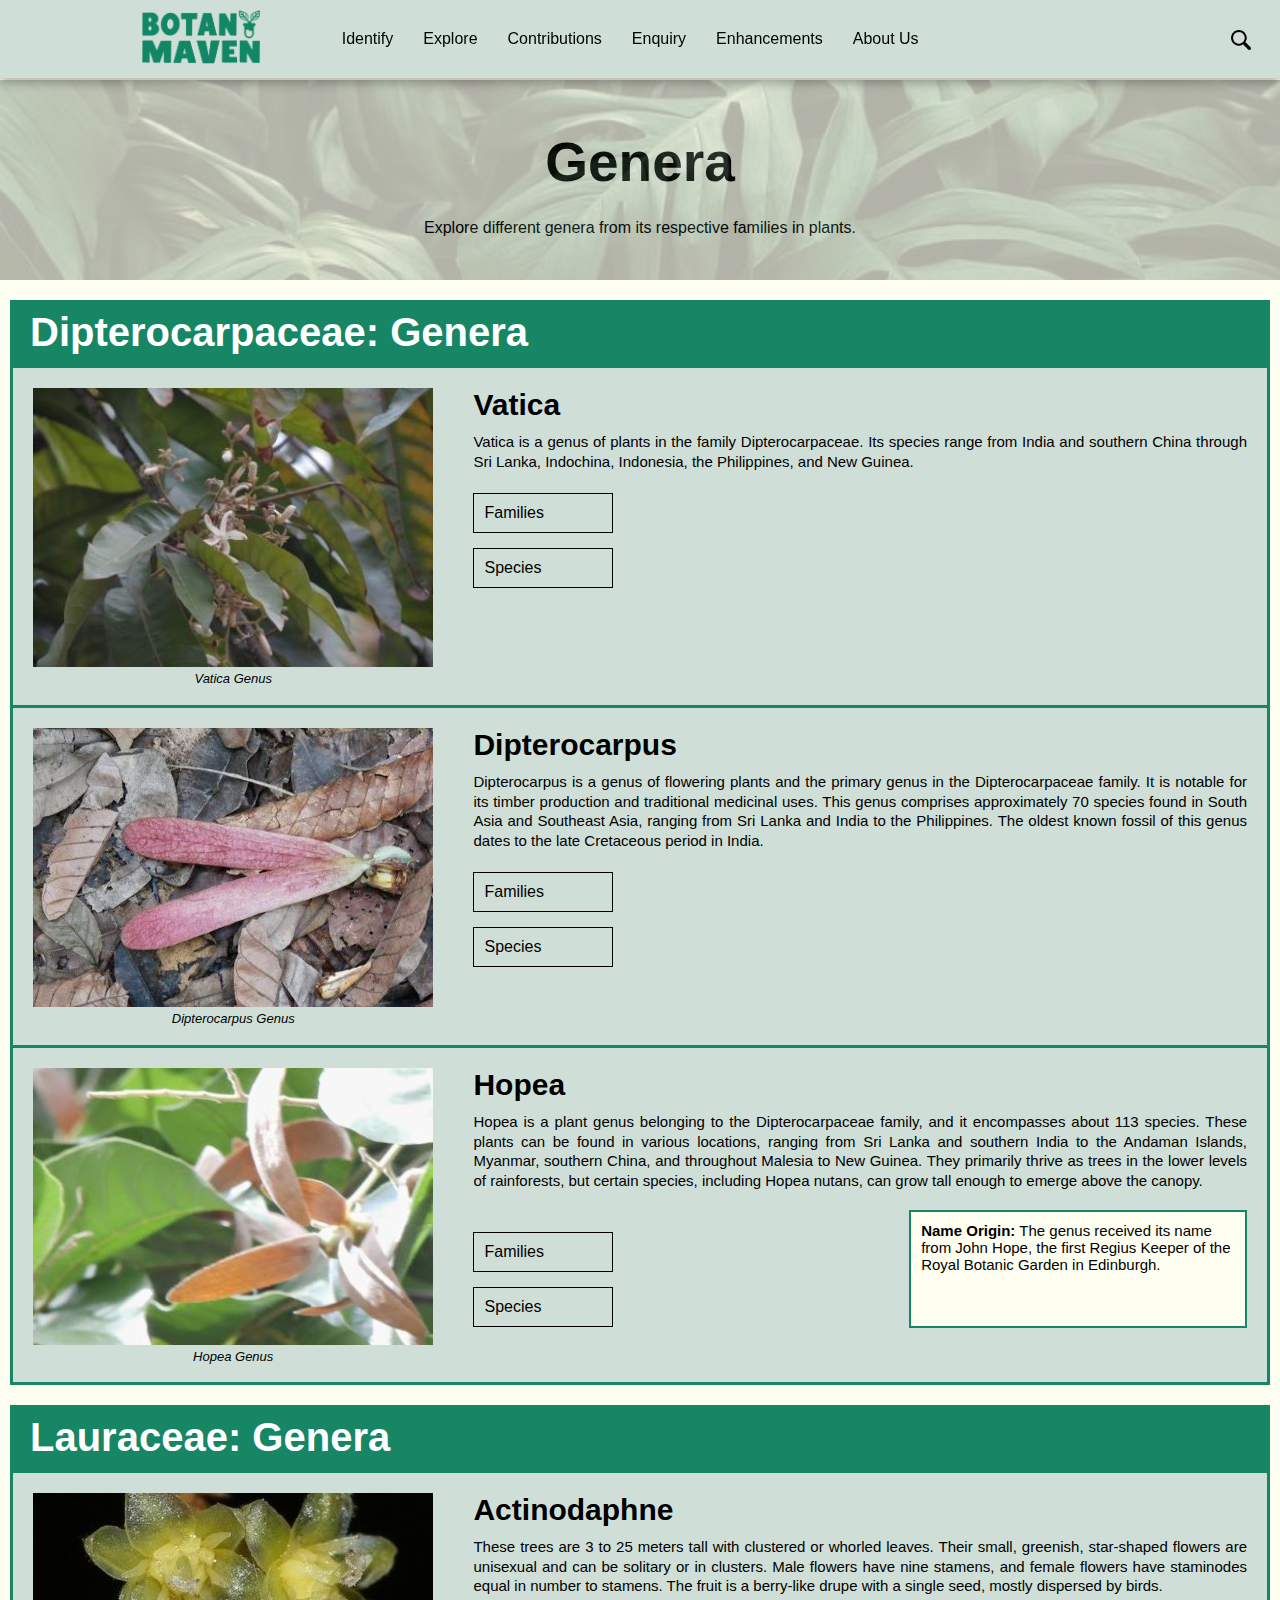
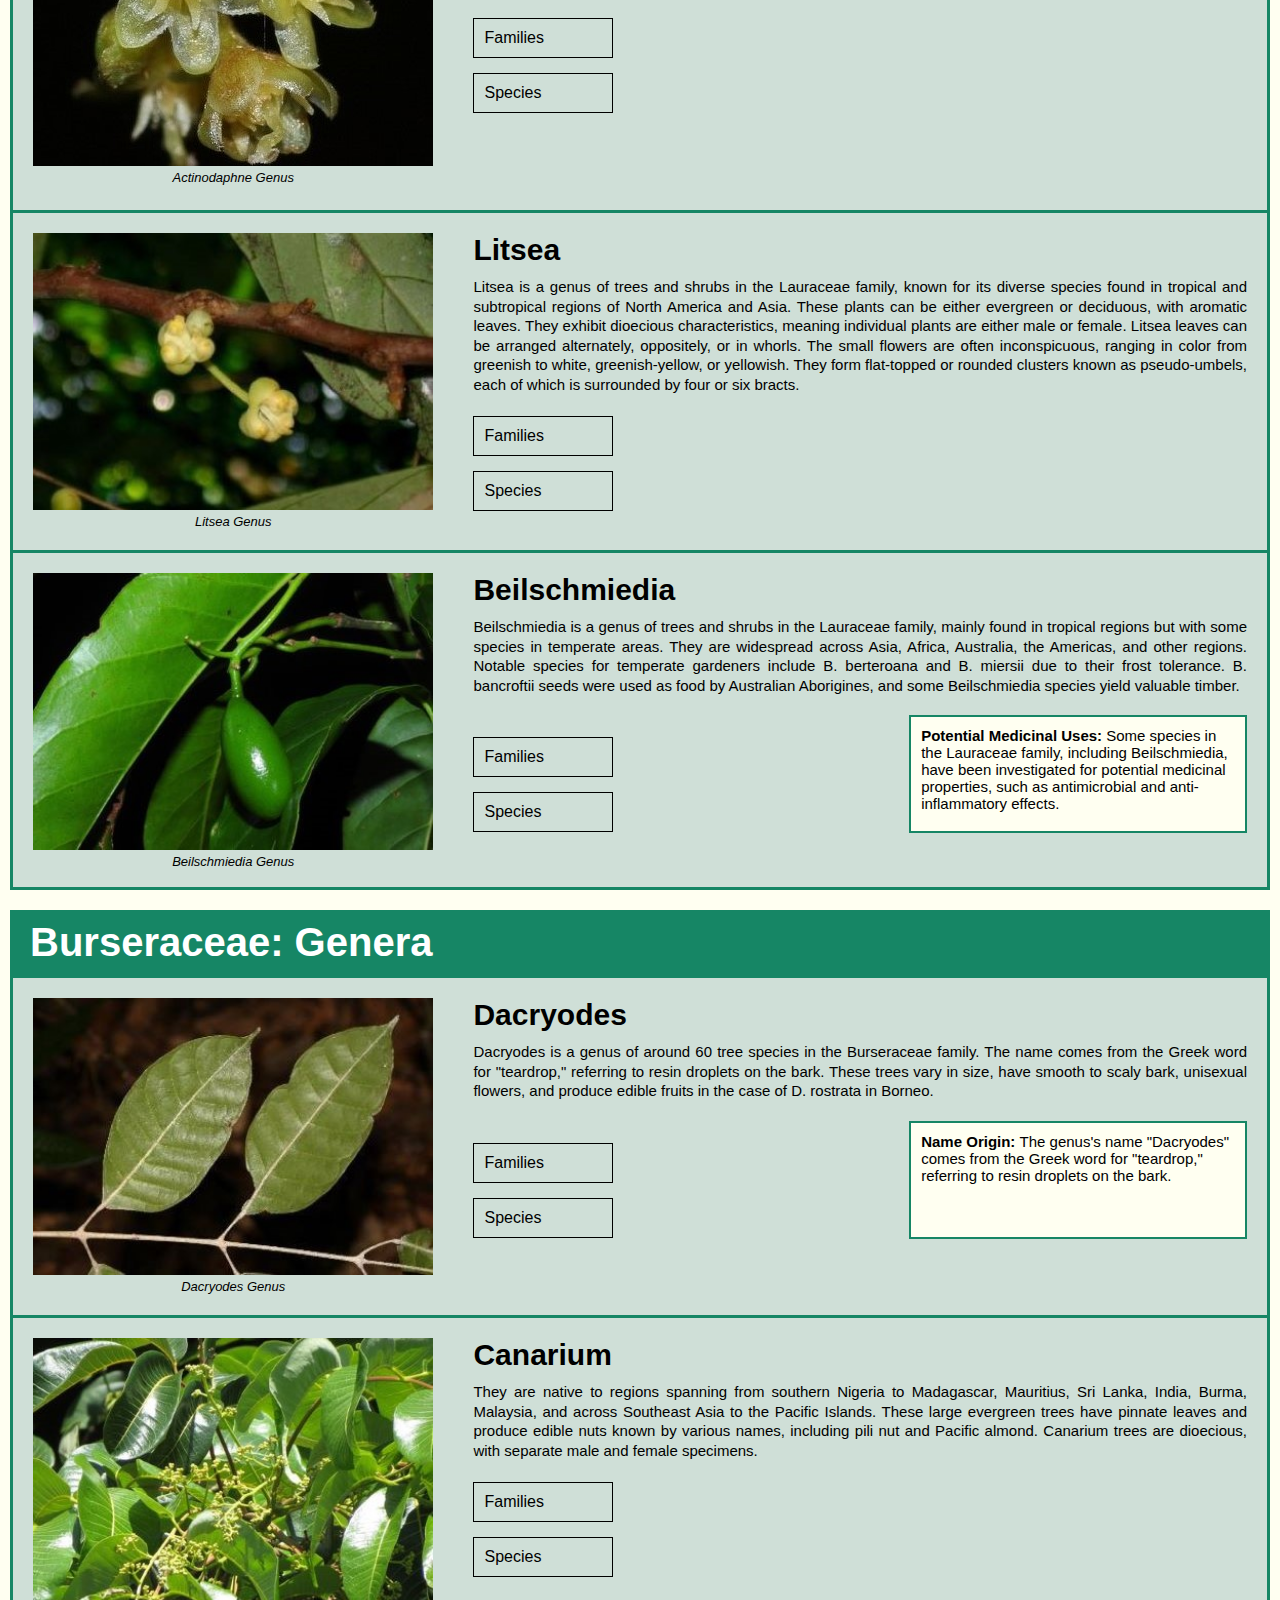
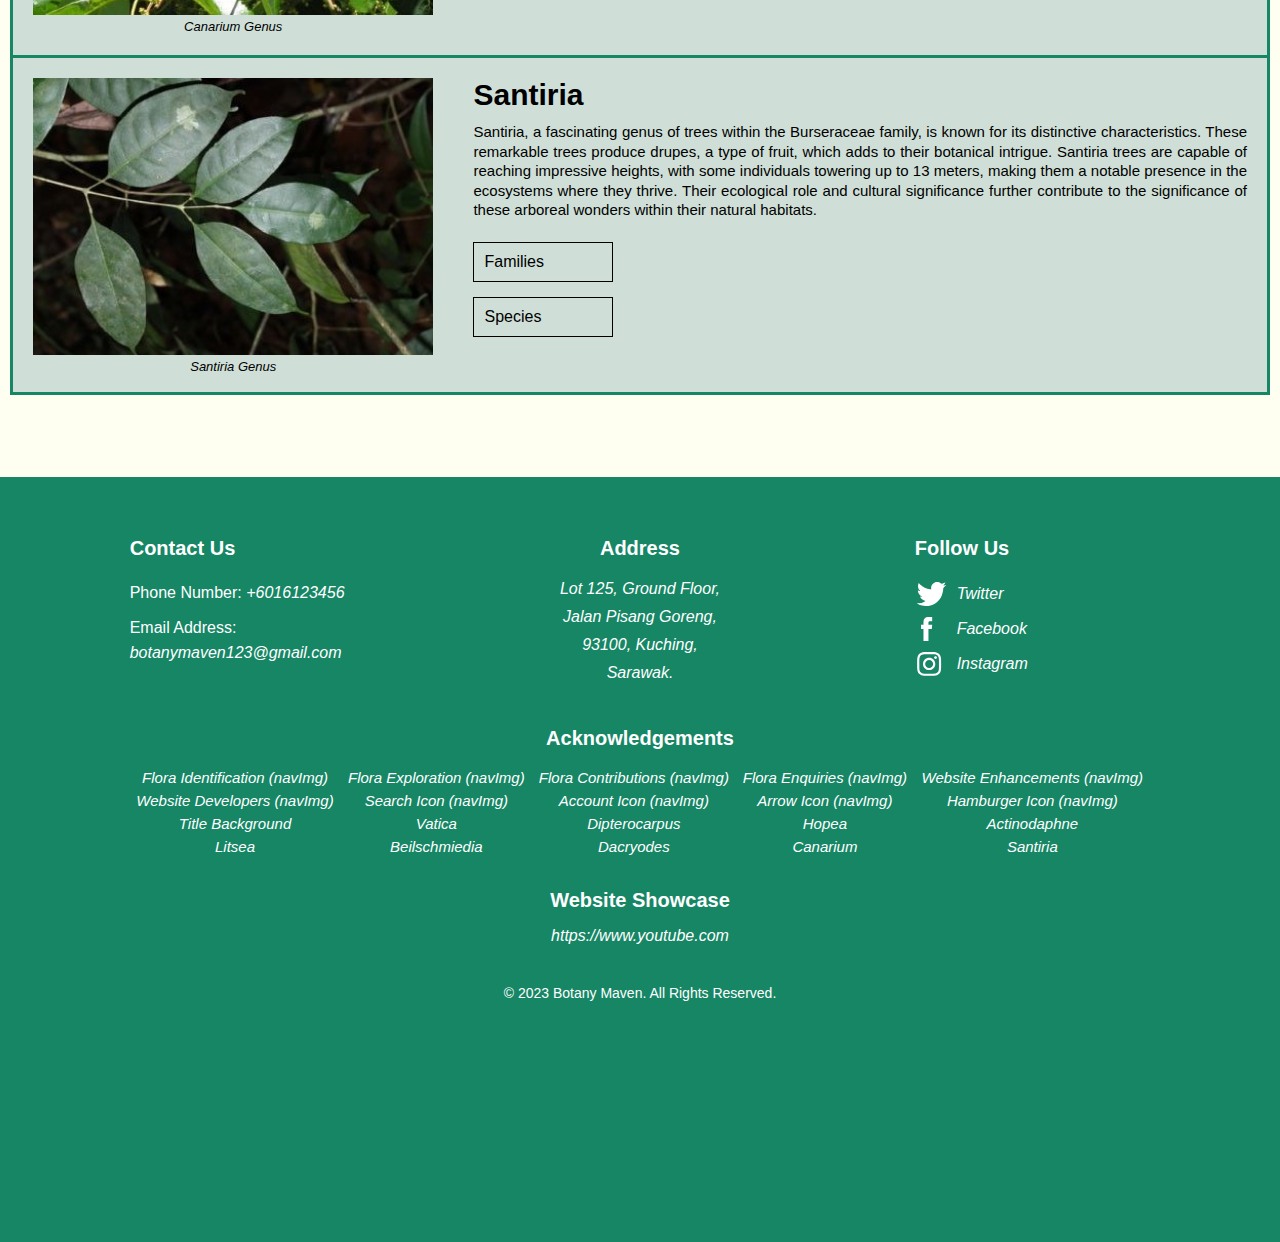
==== commit 6e67208e: "Update genera.html" ====
--- a/genera.html
+++ b/genera.html
@@ -406,11 +406,18 @@
                     <td><a href="https://png.pngitem.com/pimgs/s/160-1604057_menu-free-download-and-svg-menu-icon-hd.png" target="_blank">Hamburger Icon (navImg)</a></td>
                 </tr>
                 <tr>
-                    <td></td>
-                    <td></td>
-                    <td><a href="https://www.freepik.com/free-photo/peace-lily-plant-pot_18097452.htm#query=plant%20pots&position=35&from_view=search&track=ais" target="_blank">Enquiry Form Image</a></td>
-                    <td></td>
-                    <td></td>
+                    <td><a href="https://www.freepik.com/free-photos-vectors/plant-wallpaper" target="_blank">Title Background</a></td>
+                    <td><a href="https://www.inaturalist.org/observations/29376907" target="_blank">Vatica</a></td>
+                    <td><a href="https://www.inaturalist.org/photos/965085" target="_blank">Dipterocarpus</a></td>
+                    <td><a href="https://www.inaturalist.org/photos/937668" target="_blank">Hopea</a></td>
+                    <td><a href="https://www.inaturalist.org/photos/194776431" target="_blank">Actinodaphne</a></td>
+                </tr>
+                <tr>
+                    <td><a href="https://www.inaturalist.org/photos/1449410" target="_blank">Litsea</a></td>
+                    <td><a href="https://www.inaturalist.org/photos/90555715" target="_blank">Beilschmiedia</a></td>
+                    <td><a href="https://www.researchgate.net/figure/Dacryodes-rugosa-var-rugosa-A-Upper-surfaces-of-the-leaflets-bullate-B-Lower_fig4_333042051" target="_blank">Dacryodes</a></td>
+                    <td><a href="https://www.inaturalist.org/photos/102044644" target="_blank">Canarium</a></td>
+                    <td><a href="https://www.inaturalist.org/photos/1471235" target="_blank">Santiria</a></td>
                 </tr>
             </table>
             <h3>Website Showcase</h3>
@@ -419,4 +426,4 @@
         <div class="footer-bottom"><p>&copy; 2023 Botany Maven. All Rights Reserved.</p></div>
     </footer>
 </body>
-</html>+</html>
